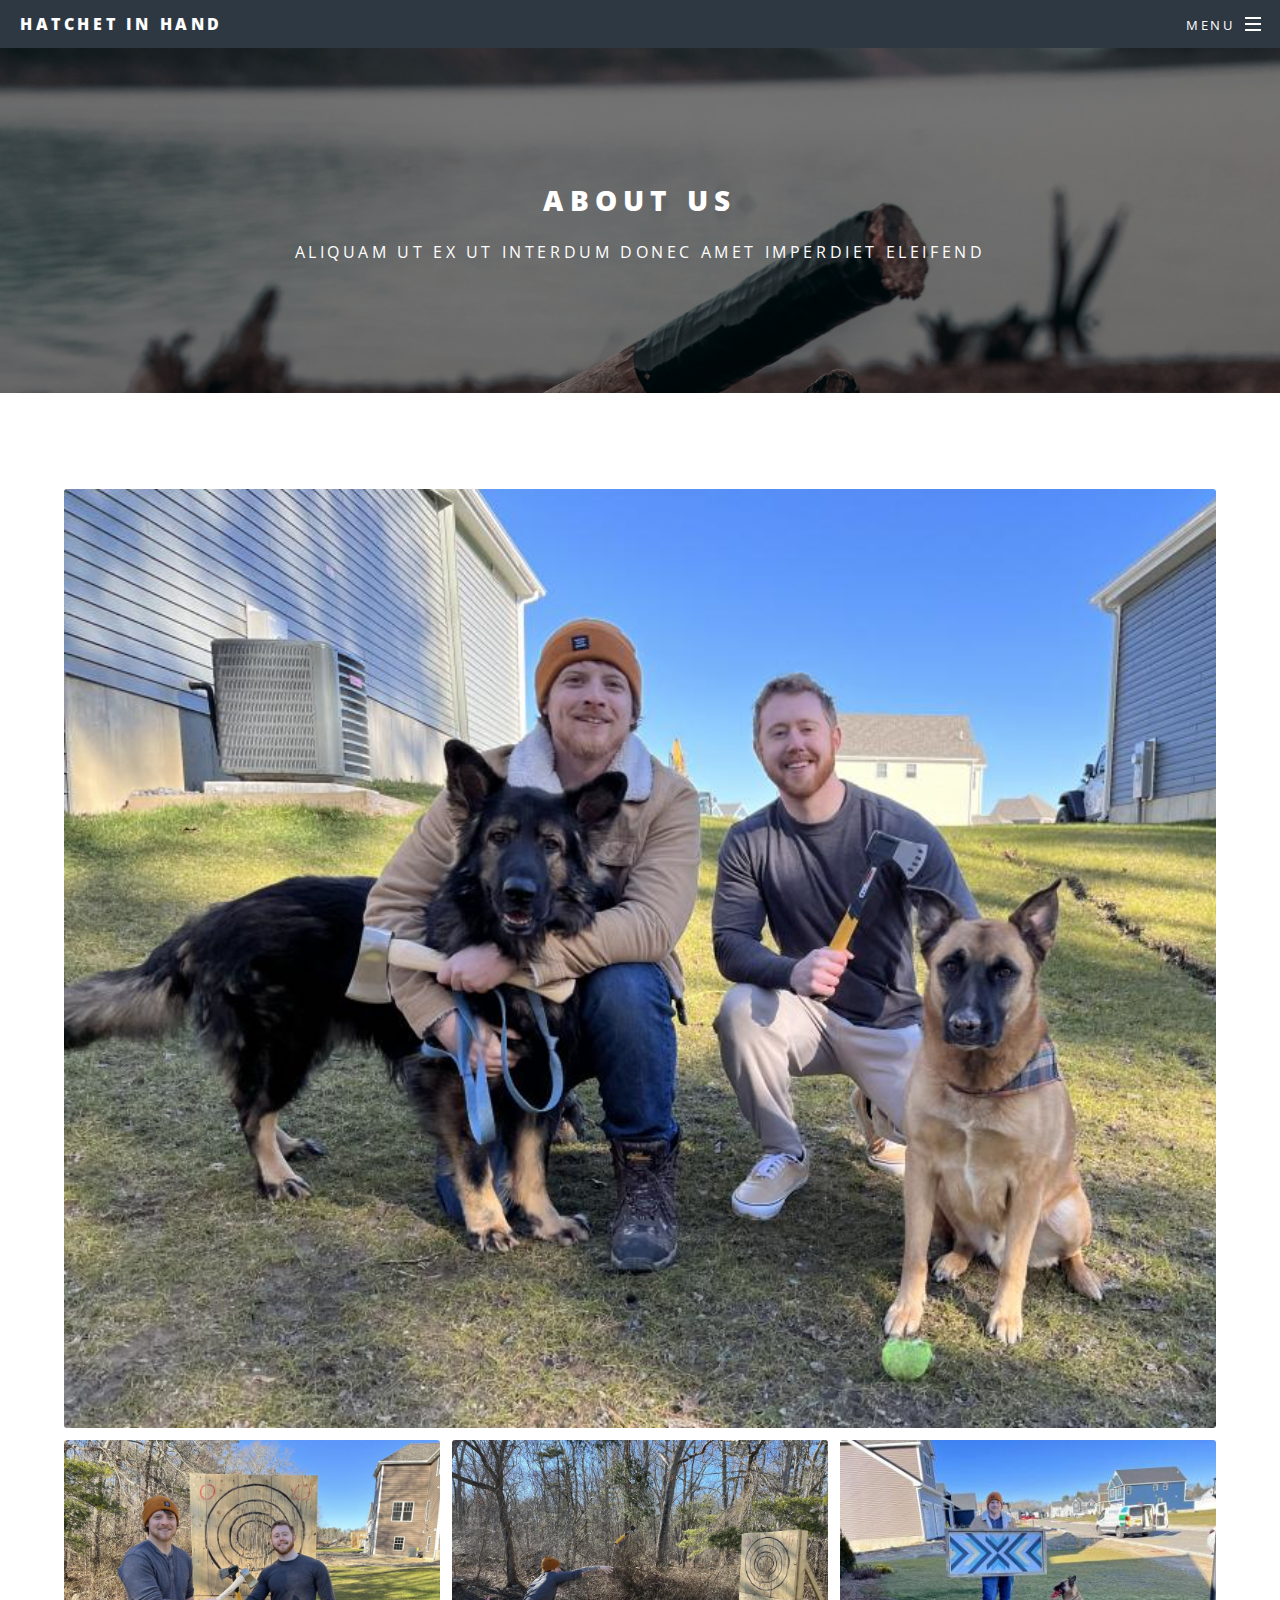
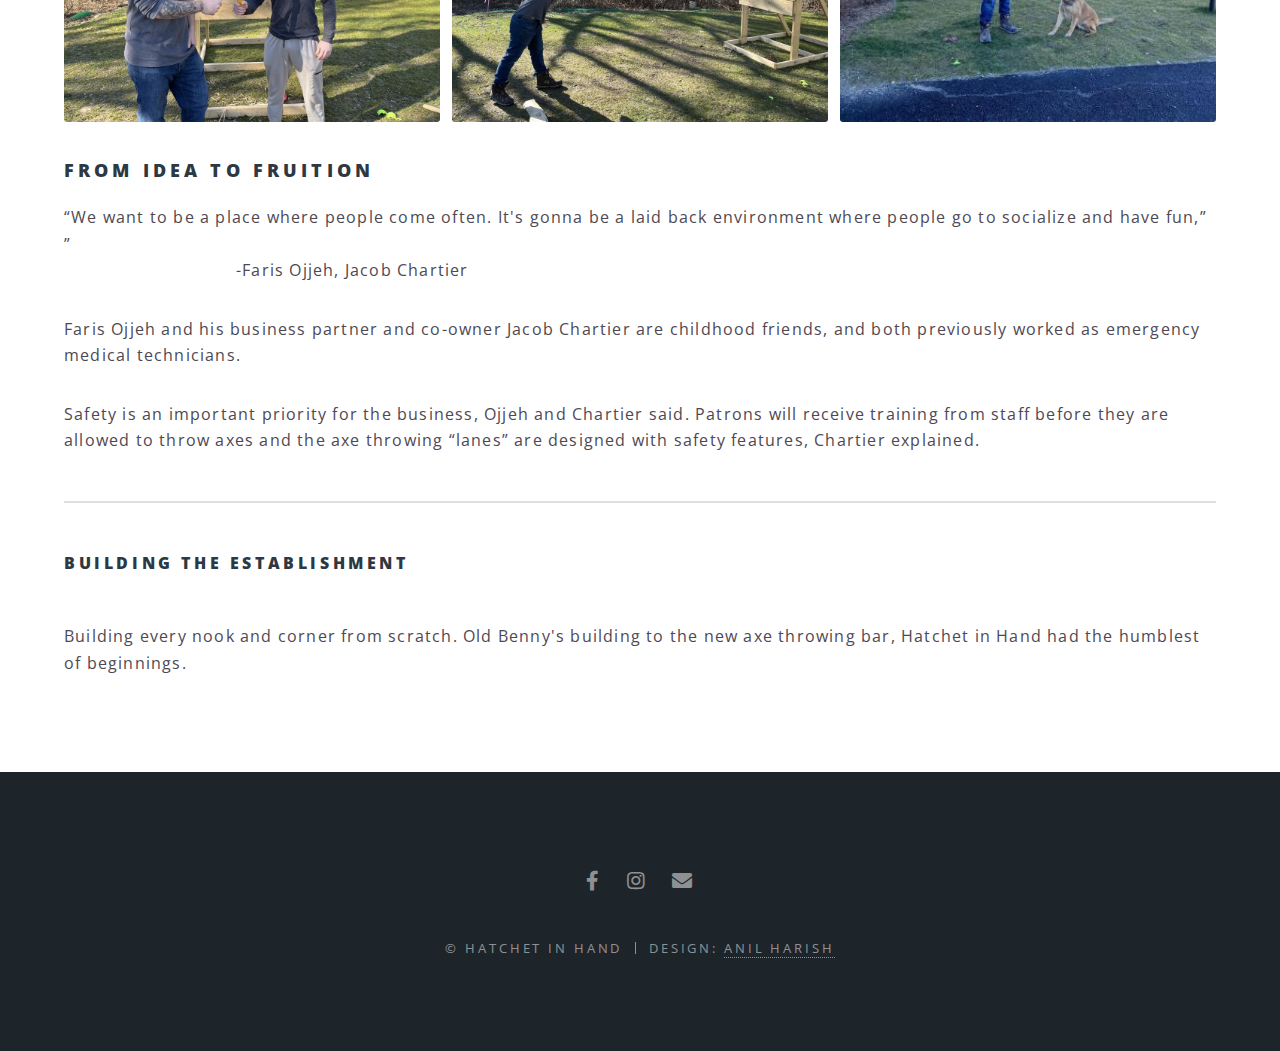
==== about.html @ 59a09f5c "Add about us page" ====
<!DOCTYPE HTML>
<!--
	Spectral by HTML5 UP
	html5up.net | @ajlkn
	Free for personal and commercial use under the CCA 3.0 license (html5up.net/license)
-->
<html>
	<head>
		<title>Hatchet in Hand -- Axe Throwing & Bar</title>
		<meta charset="utf-8" />
		<meta name="viewport" content="width=device-width, initial-scale=1, user-scalable=no" />
		<link rel="stylesheet" href="assets/css/main.css" />
		<noscript><link rel="stylesheet" href="assets/css/noscript.css" /></noscript>
		<link href="images/favicon.png" rel="icon">
		<link href="images/favicon_apple.png" rel="apple-touch-icon">
	</head>
	<body class="is-preload">

		<!-- Page Wrapper -->
			<div id="page-wrapper">

				<!-- Header -->
					<header id="header">
						<h1><a href="index.html">HATCHET IN HAND</a></h1>
						<nav id="nav">
							<ul>
								<li class="special">
									<a href="#menu" class="menuToggle"><span>Menu</span></a>
									<div id="menu">
										<ul>
											<li><a href="https://hatchetinhand.com">Home</a></li>
											<li><a href="https://hatchetinhand.checkfront.com/reserve/documents/directory/">Liability Wavier</a></li>
											<li><a href="about.html">About Us</a></li>
											<li><a href="https://hatchetinhand.checkfront.com/reserve/">Book Your Lane</a></li>
											<li><a href="https://hatchetinhand.checkfront.com/">Employee Portal</a></li>
										</ul>
									</div>
								</li>
							</ul>
						</nav>
					</header>

				<!-- Main -->
					<article id="main">
						<header>
							<h2>About Us</h2>
							<p>
								Aliquam ut ex ut interdum donec amet imperdiet eleifend
							</p>
						</header>
						<section class="wrapper style5">
							<div class="inner">
								<section>
									<div class="box alt">
										<div class="row gtr-50 gtr-uniform">
											<div class="col-12"><span class="image fit"><img src="images/about_1.jpg" alt="" /></span></div>
											<div class="col-4"><span class="image fit"><img src="images/about_2.jpg" alt="" /></span></div>
											<div class="col-4"><span class="image fit"><img src="images/about_3.jpg" alt="" /></span></div>
											<div class="col-4"><span class="image fit"><img src="images/about_4.jpg" alt="" /></span></div>
										</div>
									</div>
								</section>
								<h3>From idea to fruition</h3>
								<p>
									“We want to be a place where people come often. It's gonna be a laid back environment where people go to socialize and have fun,” ” <br/>
									&emsp;&emsp;&emsp;&emsp;&emsp;&emsp;&emsp;&emsp;&emsp;&emsp;-Faris Ojjeh, Jacob Chartier
								</p>
								<p>
									Faris Ojjeh and his business partner and co-owner Jacob Chartier are childhood friends, and both previously worked as emergency medical technicians.
								</p>
								<p>
									Safety is an important priority for the business, Ojjeh and Chartier said. Patrons will receive training from staff before they are allowed to throw axes and the axe throwing “lanes” are designed with safety features, Chartier explained.
								</p>

								<hr />

								<h4>Building the establishment</h4>
								<section>
									<div class="box alt">
										<div class="row gtr-50 gtr-uniform">
											<div class="col-12"><span class="image fit"><img src="images/about_5.jpg" alt="" /></span></div>
										</div>
									</div>
								</section>
								<p>
									Building every nook and corner from scratch. Old Benny's building to the new axe throwing bar, Hatchet in Hand had the humblest of beginnings.

								</p>

							</div>
						</section>
					</article>

				<!-- Footer -->
					<footer id="footer">
						<ul class="icons">
							<li><a href="https://www.facebook.com/people/Hatchetinhandaxethrowing/61559356663515/" class="icon brands fa-facebook-f"><span class="label">Facebook</span></a></li>
							<li><a href="https://www.instagram.com/hatchetinhandaxethrowing/" class="icon brands fa-instagram"><span class="label">Instagram</span></a></li>
							<li><a href="mailto:hatchetinhand@outlook.com&subject=Help Me Book a Lane &body=Hi Hatchet in Hand,"class="icon solid fa-envelope"><span class="label">Email</span></a></li>
						</ul>
						<ul class="copyright">
							<li>&copy; Hatchet in Hand</li><li>Design: <a href="http://anilharish.com">ANIL HARISH</a></li>
						</ul>
					</footer>

			</div>

		<!-- Scripts -->
			<script src="assets/js/jquery.min.js"></script>
			<script src="assets/js/jquery.scrollex.min.js"></script>
			<script src="assets/js/jquery.scrolly.min.js"></script>
			<script src="assets/js/browser.min.js"></script>
			<script src="assets/js/breakpoints.min.js"></script>
			<script src="assets/js/util.js"></script>
			<script src="assets/js/main.js"></script>

	</body>
</html>
---- assets/css/main.css ----
@import url(fontawesome-all.min.css);
@import url("https://fonts.googleapis.com/css?family=Open+Sans:400,400italic,600,600italic,800,800italic");

/*
	Spectral by HTML5 UP
	html5up.net | @ajlkn
	Free for personal and commercial use under the CCA 3.0 license (html5up.net/license)
*/

html, body, div, span, applet, object,
iframe, h1, h2, h3, h4, h5, h6, p, blockquote,
pre, a, abbr, acronym, address, big, cite,
code, del, dfn, em, img, ins, kbd, q, s, samp,
small, strike, strong, sub, sup, tt, var, b,
u, i, center, dl, dt, dd, ol, ul, li, fieldset,
form, label, legend, table, caption, tbody,
tfoot, thead, tr, th, td, article, aside,
canvas, details, embed, figure, figcaption,
footer, header, hgroup, menu, nav, output, ruby,
section, summary, time, mark, audio, video {
	margin: 0;
	padding: 0;
	border: 0;
	font-size: 100%;
	font: inherit;
	vertical-align: baseline;}

article, aside, details, figcaption, figure,
footer, header, hgroup, menu, nav, section {
	display: block;}

body {
	line-height: 1;
}

ol, ul {
	list-style: none;
}

blockquote, q {
	quotes: none;
}

	blockquote:before, blockquote:after, q:before, q:after {
		content: '';
		content: none;
	}

table {
	border-collapse: collapse;
	border-spacing: 0;
}

body {
	-webkit-text-size-adjust: none;
}

mark {
	background-color: transparent;
	color: inherit;
}

input::-moz-focus-inner {
	border: 0;
	padding: 0;
}

input, select, textarea {
	-moz-appearance: none;
	-webkit-appearance: none;
	-ms-appearance: none;
	appearance: none;
}

/* Basic */

	@-ms-viewport {
		width: device-width;
	}

	html {
		box-sizing: border-box;
	}

	*, *:before, *:after {
		box-sizing: inherit;
	}

	body {
		background: #2e3842;
	}

		body.is-preload *, body.is-preload *:before, body.is-preload *:after {
			-moz-animation: none !important;
			-webkit-animation: none !important;
			-ms-animation: none !important;
			animation: none !important;
			-moz-transition: none !important;
			-webkit-transition: none !important;
			-ms-transition: none !important;
			transition: none !important;
		}

	body, input, select, textarea {
		color: #fff;
		font-family: "Open Sans", Helvetica, sans-serif;
		font-size: 15pt;
		font-weight: 400;
		letter-spacing: 0.075em;
		line-height: 1.65em;
	}

		@media screen and (max-width: 1680px) {

			body, input, select, textarea {
				font-size: 13pt;
			}

		}

		@media screen and (max-width: 1280px) {

			body, input, select, textarea {
				font-size: 12pt;
			}

		}

		@media screen and (max-width: 736px) {

			body, input, select, textarea {
				font-size: 11pt;
				letter-spacing: 0.0375em;
			}

		}

	a {
		-moz-transition: color 0.2s ease, border-bottom-color 0.2s ease;
		-webkit-transition: color 0.2s ease, border-bottom-color 0.2s ease;
		-ms-transition: color 0.2s ease, border-bottom-color 0.2s ease;
		transition: color 0.2s ease, border-bottom-color 0.2s ease;
		border-bottom: dotted 1px;
		color: inherit;
		text-decoration: none;
	}

		a:hover {
			border-bottom-color: transparent;
		}

	strong, b {
		color: #fff;
		font-weight: 600;
	}

	em, i {
		font-style: italic;
	}

	p {
		margin: 0 0 2em 0;
	}

	h1, h2, h3, h4, h5, h6 {
		color: #fff;
		font-weight: 800;
		letter-spacing: 0.225em;
		line-height: 1em;
		margin: 0 0 1em 0;
		text-transform: uppercase;
	}

		h1 a, h2 a, h3 a, h4 a, h5 a, h6 a {
			color: inherit;
			text-decoration: none;
		}

	h2 {
		font-size: 1.35em;
		line-height: 1.75em;
	}

		@media screen and (max-width: 736px) {

			h2 {
				font-size: 1.1em;
				line-height: 1.65em;
			}

		}

	h3 {
		font-size: 1.15em;
		line-height: 1.75em;
	}

		@media screen and (max-width: 736px) {

			h3 {
				font-size: 1em;
				line-height: 1.65em;
			}

		}

	h4 {
		font-size: 1em;
		line-height: 1.5em;
	}

	h5 {
		font-size: 0.8em;
		line-height: 1.5em;
	}

	h6 {
		font-size: 0.7em;
		line-height: 1.5em;
	}

	sub {
		font-size: 0.8em;
		position: relative;
		top: 0.5em;
	}

	sup {
		font-size: 0.8em;
		position: relative;
		top: -0.5em;
	}

	hr {
		border: 0;
		border-bottom: solid 2px #fff;
		margin: 3em 0;
	}

		hr.major {
			margin: 4.5em 0;
		}

	blockquote {
		border-left: solid 4px #fff;
		font-style: italic;
		margin: 0 0 2em 0;
		padding: 0.5em 0 0.5em 2em;
	}

	code {
		background: rgba(144, 144, 144, 0.25);
		border-radius: 3px;
		font-family: "Courier New", monospace;
		font-size: 0.9em;
		letter-spacing: 0;
		margin: 0 0.25em;
		padding: 0.25em 0.65em;
	}

	pre {
		-webkit-overflow-scrolling: touch;
		font-family: "Courier New", monospace;
		font-size: 0.9em;
		margin: 0 0 2em 0;
	}

		pre code {
			display: block;
			line-height: 1.75em;
			padding: 1em 1.5em;
			overflow-x: auto;
		}

	.align-left {
		text-align: left;
	}

	.align-center {
		text-align: center;
	}

	.align-right {
		text-align: right;
	}

/* Row */

	.row {
		display: flex;
		flex-wrap: wrap;
		box-sizing: border-box;
		align-items: stretch;
	}

		.row > * {
			box-sizing: border-box;
		}

		.row.gtr-uniform > * > :last-child {
			margin-bottom: 0;
		}

		.row.aln-left {
			justify-content: flex-start;
		}

		.row.aln-center {
			justify-content: center;
		}

		.row.aln-right {
			justify-content: flex-end;
		}

		.row.aln-top {
			align-items: flex-start;
		}

		.row.aln-middle {
			align-items: center;
		}

		.row.aln-bottom {
			align-items: flex-end;
		}

		.row > .imp {
			order: -1;
		}

		.row > .col-1 {
			width: 8.33333%;
		}

		.row > .off-1 {
			margin-left: 8.33333%;
		}

		.row > .col-2 {
			width: 16.66667%;
		}

		.row > .off-2 {
			margin-left: 16.66667%;
		}

		.row > .col-3 {
			width: 25%;
		}

		.row > .off-3 {
			margin-left: 25%;
		}

		.row > .col-4 {
			width: 33.33333%;
		}

		.row > .off-4 {
			margin-left: 33.33333%;
		}

		.row > .col-5 {
			width: 41.66667%;
		}

		.row > .off-5 {
			margin-left: 41.66667%;
		}

		.row > .col-6 {
			width: 50%;
		}

		.row > .off-6 {
			margin-left: 50%;
		}

		.row > .col-7 {
			width: 58.33333%;
		}

		.row > .off-7 {
			margin-left: 58.33333%;
		}

		.row > .col-8 {
			width: 66.66667%;
		}

		.row > .off-8 {
			margin-left: 66.66667%;
		}

		.row > .col-9 {
			width: 75%;
		}

		.row > .off-9 {
			margin-left: 75%;
		}

		.row > .col-10 {
			width: 83.33333%;
		}

		.row > .off-10 {
			margin-left: 83.33333%;
		}

		.row > .col-11 {
			width: 91.66667%;
		}

		.row > .off-11 {
			margin-left: 91.66667%;
		}

		.row > .col-12 {
			width: 100%;
		}

		.row > .off-12 {
			margin-left: 100%;
		}

		.row.gtr-0 {
			margin-top: 0;
			margin-left: 0em;
		}

			.row.gtr-0 > * {
				padding: 0 0 0 0em;
			}

			.row.gtr-0.gtr-uniform {
				margin-top: 0em;
			}

				.row.gtr-0.gtr-uniform > * {
					padding-top: 0em;
				}

		.row.gtr-25 {
			margin-top: 0;
			margin-left: -0.375em;
		}

			.row.gtr-25 > * {
				padding: 0 0 0 0.375em;
			}

			.row.gtr-25.gtr-uniform {
				margin-top: -0.375em;
			}

				.row.gtr-25.gtr-uniform > * {
					padding-top: 0.375em;
				}

		.row.gtr-50 {
			margin-top: 0;
			margin-left: -0.75em;
		}

			.row.gtr-50 > * {
				padding: 0 0 0 0.75em;
			}

			.row.gtr-50.gtr-uniform {
				margin-top: -0.75em;
			}

				.row.gtr-50.gtr-uniform > * {
					padding-top: 0.75em;
				}

		.row {
			margin-top: 0;
			margin-left: -1.5em;
		}

			.row > * {
				padding: 0 0 0 1.5em;
			}

			.row.gtr-uniform {
				margin-top: -1.5em;
			}

				.row.gtr-uniform > * {
					padding-top: 1.5em;
				}

		.row.gtr-150 {
			margin-top: 0;
			margin-left: -2.25em;
		}

			.row.gtr-150 > * {
				padding: 0 0 0 2.25em;
			}

			.row.gtr-150.gtr-uniform {
				margin-top: -2.25em;
			}

				.row.gtr-150.gtr-uniform > * {
					padding-top: 2.25em;
				}

		.row.gtr-200 {
			margin-top: 0;
			margin-left: -3em;
		}

			.row.gtr-200 > * {
				padding: 0 0 0 3em;
			}

			.row.gtr-200.gtr-uniform {
				margin-top: -3em;
			}

				.row.gtr-200.gtr-uniform > * {
					padding-top: 3em;
				}

		@media screen and (max-width: 1680px) {

			.row {
				display: flex;
				flex-wrap: wrap;
				box-sizing: border-box;
				align-items: stretch;
			}

				.row > * {
					box-sizing: border-box;
				}

				.row.gtr-uniform > * > :last-child {
					margin-bottom: 0;
				}

				.row.aln-left {
					justify-content: flex-start;
				}

				.row.aln-center {
					justify-content: center;
				}

				.row.aln-right {
					justify-content: flex-end;
				}

				.row.aln-top {
					align-items: flex-start;
				}

				.row.aln-middle {
					align-items: center;
				}

				.row.aln-bottom {
					align-items: flex-end;
				}

				.row > .imp-xlarge {
					order: -1;
				}

				.row > .col-1-xlarge {
					width: 8.33333%;
				}

				.row > .off-1-xlarge {
					margin-left: 8.33333%;
				}

				.row > .col-2-xlarge {
					width: 16.66667%;
				}

				.row > .off-2-xlarge {
					margin-left: 16.66667%;
				}

				.row > .col-3-xlarge {
					width: 25%;
				}

				.row > .off-3-xlarge {
					margin-left: 25%;
				}

				.row > .col-4-xlarge {
					width: 33.33333%;
				}

				.row > .off-4-xlarge {
					margin-left: 33.33333%;
				}

				.row > .col-5-xlarge {
					width: 41.66667%;
				}

				.row > .off-5-xlarge {
					margin-left: 41.66667%;
				}

				.row > .col-6-xlarge {
					width: 50%;
				}

				.row > .off-6-xlarge {
					margin-left: 50%;
				}

				.row > .col-7-xlarge {
					width: 58.33333%;
				}

				.row > .off-7-xlarge {
					margin-left: 58.33333%;
				}

				.row > .col-8-xlarge {
					width: 66.66667%;
				}

				.row > .off-8-xlarge {
					margin-left: 66.66667%;
				}

				.row > .col-9-xlarge {
					width: 75%;
				}

				.row > .off-9-xlarge {
					margin-left: 75%;
				}

				.row > .col-10-xlarge {
					width: 83.33333%;
				}

				.row > .off-10-xlarge {
					margin-left: 83.33333%;
				}

				.row > .col-11-xlarge {
					width: 91.66667%;
				}

				.row > .off-11-xlarge {
					margin-left: 91.66667%;
				}

				.row > .col-12-xlarge {
					width: 100%;
				}

				.row > .off-12-xlarge {
					margin-left: 100%;
				}

				.row.gtr-0 {
					margin-top: 0;
					margin-left: 0em;
				}

					.row.gtr-0 > * {
						padding: 0 0 0 0em;
					}

					.row.gtr-0.gtr-uniform {
						margin-top: 0em;
					}

						.row.gtr-0.gtr-uniform > * {
							padding-top: 0em;
						}

				.row.gtr-25 {
					margin-top: 0;
					margin-left: -0.375em;
				}

					.row.gtr-25 > * {
						padding: 0 0 0 0.375em;
					}

					.row.gtr-25.gtr-uniform {
						margin-top: -0.375em;
					}

						.row.gtr-25.gtr-uniform > * {
							padding-top: 0.375em;
						}

				.row.gtr-50 {
					margin-top: 0;
					margin-left: -0.75em;
				}

					.row.gtr-50 > * {
						padding: 0 0 0 0.75em;
					}

					.row.gtr-50.gtr-uniform {
						margin-top: -0.75em;
					}

						.row.gtr-50.gtr-uniform > * {
							padding-top: 0.75em;
						}

				.row {
					margin-top: 0;
					margin-left: -1.5em;
				}

					.row > * {
						padding: 0 0 0 1.5em;
					}

					.row.gtr-uniform {
						margin-top: -1.5em;
					}

						.row.gtr-uniform > * {
							padding-top: 1.5em;
						}

				.row.gtr-150 {
					margin-top: 0;
					margin-left: -2.25em;
				}

					.row.gtr-150 > * {
						padding: 0 0 0 2.25em;
					}

					.row.gtr-150.gtr-uniform {
						margin-top: -2.25em;
					}

						.row.gtr-150.gtr-uniform > * {
							padding-top: 2.25em;
						}

				.row.gtr-200 {
					margin-top: 0;
					margin-left: -3em;
				}

					.row.gtr-200 > * {
						padding: 0 0 0 3em;
					}

					.row.gtr-200.gtr-uniform {
						margin-top: -3em;
					}

						.row.gtr-200.gtr-uniform > * {
							padding-top: 3em;
						}

		}

		@media screen and (max-width: 1280px) {

			.row {
				display: flex;
				flex-wrap: wrap;
				box-sizing: border-box;
				align-items: stretch;
			}

				.row > * {
					box-sizing: border-box;
				}

				.row.gtr-uniform > * > :last-child {
					margin-bottom: 0;
				}

				.row.aln-left {
					justify-content: flex-start;
				}

				.row.aln-center {
					justify-content: center;
				}

				.row.aln-right {
					justify-content: flex-end;
				}

				.row.aln-top {
					align-items: flex-start;
				}

				.row.aln-middle {
					align-items: center;
				}

				.row.aln-bottom {
					align-items: flex-end;
				}

				.row > .imp-large {
					order: -1;
				}

				.row > .col-1-large {
					width: 8.33333%;
				}

				.row > .off-1-large {
					margin-left: 8.33333%;
				}

				.row > .col-2-large {
					width: 16.66667%;
				}

				.row > .off-2-large {
					margin-left: 16.66667%;
				}

				.row > .col-3-large {
					width: 25%;
				}

				.row > .off-3-large {
					margin-left: 25%;
				}

				.row > .col-4-large {
					width: 33.33333%;
				}

				.row > .off-4-large {
					margin-left: 33.33333%;
				}

				.row > .col-5-large {
					width: 41.66667%;
				}

				.row > .off-5-large {
					margin-left: 41.66667%;
				}

				.row > .col-6-large {
					width: 50%;
				}

				.row > .off-6-large {
					margin-left: 50%;
				}

				.row > .col-7-large {
					width: 58.33333%;
				}

				.row > .off-7-large {
					margin-left: 58.33333%;
				}

				.row > .col-8-large {
					width: 66.66667%;
				}

				.row > .off-8-large {
					margin-left: 66.66667%;
				}

				.row > .col-9-large {
					width: 75%;
				}

				.row > .off-9-large {
					margin-left: 75%;
				}

				.row > .col-10-large {
					width: 83.33333%;
				}

				.row > .off-10-large {
					margin-left: 83.33333%;
				}

				.row > .col-11-large {
					width: 91.66667%;
				}

				.row > .off-11-large {
					margin-left: 91.66667%;
				}

				.row > .col-12-large {
					width: 100%;
				}

				.row > .off-12-large {
					margin-left: 100%;
				}

				.row.gtr-0 {
					margin-top: 0;
					margin-left: 0em;
				}

					.row.gtr-0 > * {
						padding: 0 0 0 0em;
					}

					.row.gtr-0.gtr-uniform {
						margin-top: 0em;
					}

						.row.gtr-0.gtr-uniform > * {
							padding-top: 0em;
						}

				.row.gtr-25 {
					margin-top: 0;
					margin-left: -0.375em;
				}

					.row.gtr-25 > * {
						padding: 0 0 0 0.375em;
					}

					.row.gtr-25.gtr-uniform {
						margin-top: -0.375em;
					}

						.row.gtr-25.gtr-uniform > * {
							padding-top: 0.375em;
						}

				.row.gtr-50 {
					margin-top: 0;
					margin-left: -0.75em;
				}

					.row.gtr-50 > * {
						padding: 0 0 0 0.75em;
					}

					.row.gtr-50.gtr-uniform {
						margin-top: -0.75em;
					}

						.row.gtr-50.gtr-uniform > * {
							padding-top: 0.75em;
						}

				.row {
					margin-top: 0;
					margin-left: -1.5em;
				}

					.row > * {
						padding: 0 0 0 1.5em;
					}

					.row.gtr-uniform {
						margin-top: -1.5em;
					}

						.row.gtr-uniform > * {
							padding-top: 1.5em;
						}

				.row.gtr-150 {
					margin-top: 0;
					margin-left: -2.25em;
				}

					.row.gtr-150 > * {
						padding: 0 0 0 2.25em;
					}

					.row.gtr-150.gtr-uniform {
						margin-top: -2.25em;
					}

						.row.gtr-150.gtr-uniform > * {
							padding-top: 2.25em;
						}

				.row.gtr-200 {
					margin-top: 0;
					margin-left: -3em;
				}

					.row.gtr-200 > * {
						padding: 0 0 0 3em;
					}

					.row.gtr-200.gtr-uniform {
						margin-top: -3em;
					}

						.row.gtr-200.gtr-uniform > * {
							padding-top: 3em;
						}

		}

		@media screen and (max-width: 980px) {

			.row {
				display: flex;
				flex-wrap: wrap;
				box-sizing: border-box;
				align-items: stretch;
			}

				.row > * {
					box-sizing: border-box;
				}

				.row.gtr-uniform > * > :last-child {
					margin-bottom: 0;
				}

				.row.aln-left {
					justify-content: flex-start;
				}

				.row.aln-center {
					justify-content: center;
				}

				.row.aln-right {
					justify-content: flex-end;
				}

				.row.aln-top {
					align-items: flex-start;
				}

				.row.aln-middle {
					align-items: center;
				}

				.row.aln-bottom {
					align-items: flex-end;
				}

				.row > .imp-medium {
					order: -1;
				}

				.row > .col-1-medium {
					width: 8.33333%;
				}

				.row > .off-1-medium {
					margin-left: 8.33333%;
				}

				.row > .col-2-medium {
					width: 16.66667%;
				}

				.row > .off-2-medium {
					margin-left: 16.66667%;
				}

				.row > .col-3-medium {
					width: 25%;
				}

				.row > .off-3-medium {
					margin-left: 25%;
				}

				.row > .col-4-medium {
					width: 33.33333%;
				}

				.row > .off-4-medium {
					margin-left: 33.33333%;
				}

				.row > .col-5-medium {
					width: 41.66667%;
				}

				.row > .off-5-medium {
					margin-left: 41.66667%;
				}

				.row > .col-6-medium {
					width: 50%;
				}

				.row > .off-6-medium {
					margin-left: 50%;
				}

				.row > .col-7-medium {
					width: 58.33333%;
				}

				.row > .off-7-medium {
					margin-left: 58.33333%;
				}

				.row > .col-8-medium {
					width: 66.66667%;
				}

				.row > .off-8-medium {
					margin-left: 66.66667%;
				}

				.row > .col-9-medium {
					width: 75%;
				}

				.row > .off-9-medium {
					margin-left: 75%;
				}

				.row > .col-10-medium {
					width: 83.33333%;
				}

				.row > .off-10-medium {
					margin-left: 83.33333%;
				}

				.row > .col-11-medium {
					width: 91.66667%;
				}

				.row > .off-11-medium {
					margin-left: 91.66667%;
				}

				.row > .col-12-medium {
					width: 100%;
				}

				.row > .off-12-medium {
					margin-left: 100%;
				}

				.row.gtr-0 {
					margin-top: 0;
					margin-left: 0em;
				}

					.row.gtr-0 > * {
						padding: 0 0 0 0em;
					}

					.row.gtr-0.gtr-uniform {
						margin-top: 0em;
					}

						.row.gtr-0.gtr-uniform > * {
							padding-top: 0em;
						}

				.row.gtr-25 {
					margin-top: 0;
					margin-left: -0.375em;
				}

					.row.gtr-25 > * {
						padding: 0 0 0 0.375em;
					}

					.row.gtr-25.gtr-uniform {
						margin-top: -0.375em;
					}

						.row.gtr-25.gtr-uniform > * {
							padding-top: 0.375em;
						}

				.row.gtr-50 {
					margin-top: 0;
					margin-left: -0.75em;
				}

					.row.gtr-50 > * {
						padding: 0 0 0 0.75em;
					}

					.row.gtr-50.gtr-uniform {
						margin-top: -0.75em;
					}

						.row.gtr-50.gtr-uniform > * {
							padding-top: 0.75em;
						}

				.row {
					margin-top: 0;
					margin-left: -1.5em;
				}

					.row > * {
						padding: 0 0 0 1.5em;
					}

					.row.gtr-uniform {
						margin-top: -1.5em;
					}

						.row.gtr-uniform > * {
							padding-top: 1.5em;
						}

				.row.gtr-150 {
					margin-top: 0;
					margin-left: -2.25em;
				}

					.row.gtr-150 > * {
						padding: 0 0 0 2.25em;
					}

					.row.gtr-150.gtr-uniform {
						margin-top: -2.25em;
					}

						.row.gtr-150.gtr-uniform > * {
							padding-top: 2.25em;
						}

				.row.gtr-200 {
					margin-top: 0;
					margin-left: -3em;
				}

					.row.gtr-200 > * {
						padding: 0 0 0 3em;
					}

					.row.gtr-200.gtr-uniform {
						margin-top: -3em;
					}

						.row.gtr-200.gtr-uniform > * {
							padding-top: 3em;
						}

		}

		@media screen and (max-width: 736px) {

			.row {
				display: flex;
				flex-wrap: wrap;
				box-sizing: border-box;
				align-items: stretch;
			}

				.row > * {
					box-sizing: border-box;
				}

				.row.gtr-uniform > * > :last-child {
					margin-bottom: 0;
				}

				.row.aln-left {
					justify-content: flex-start;
				}

				.row.aln-center {
					justify-content: center;
				}

				.row.aln-right {
					justify-content: flex-end;
				}

				.row.aln-top {
					align-items: flex-start;
				}

				.row.aln-middle {
					align-items: center;
				}

				.row.aln-bottom {
					align-items: flex-end;
				}

				.row > .imp-small {
					order: -1;
				}

				.row > .col-1-small {
					width: 8.33333%;
				}

				.row > .off-1-small {
					margin-left: 8.33333%;
				}

				.row > .col-2-small {
					width: 16.66667%;
				}

				.row > .off-2-small {
					margin-left: 16.66667%;
				}

				.row > .col-3-small {
					width: 25%;
				}

				.row > .off-3-small {
					margin-left: 25%;
				}

				.row > .col-4-small {
					width: 33.33333%;
				}

				.row > .off-4-small {
					margin-left: 33.33333%;
				}

				.row > .col-5-small {
					width: 41.66667%;
				}

				.row > .off-5-small {
					margin-left: 41.66667%;
				}

				.row > .col-6-small {
					width: 50%;
				}

				.row > .off-6-small {
					margin-left: 50%;
				}

				.row > .col-7-small {
					width: 58.33333%;
				}

				.row > .off-7-small {
					margin-left: 58.33333%;
				}

				.row > .col-8-small {
					width: 66.66667%;
				}

				.row > .off-8-small {
					margin-left: 66.66667%;
				}

				.row > .col-9-small {
					width: 75%;
				}

				.row > .off-9-small {
					margin-left: 75%;
				}

				.row > .col-10-small {
					width: 83.33333%;
				}

				.row > .off-10-small {
					margin-left: 83.33333%;
				}

				.row > .col-11-small {
					width: 91.66667%;
				}

				.row > .off-11-small {
					margin-left: 91.66667%;
				}

				.row > .col-12-small {
					width: 100%;
				}

				.row > .off-12-small {
					margin-left: 100%;
				}

				.row.gtr-0 {
					margin-top: 0;
					margin-left: 0em;
				}

					.row.gtr-0 > * {
						padding: 0 0 0 0em;
					}

					.row.gtr-0.gtr-uniform {
						margin-top: 0em;
					}

						.row.gtr-0.gtr-uniform > * {
							padding-top: 0em;
						}

				.row.gtr-25 {
					margin-top: 0;
					margin-left: -0.375em;
				}

					.row.gtr-25 > * {
						padding: 0 0 0 0.375em;
					}

					.row.gtr-25.gtr-uniform {
						margin-top: -0.375em;
					}

						.row.gtr-25.gtr-uniform > * {
							padding-top: 0.375em;
						}

				.row.gtr-50 {
					margin-top: 0;
					margin-left: -0.75em;
				}

					.row.gtr-50 > * {
						padding: 0 0 0 0.75em;
					}

					.row.gtr-50.gtr-uniform {
						margin-top: -0.75em;
					}

						.row.gtr-50.gtr-uniform > * {
							padding-top: 0.75em;
						}

				.row {
					margin-top: 0;
					margin-left: -1.5em;
				}

					.row > * {
						padding: 0 0 0 1.5em;
					}

					.row.gtr-uniform {
						margin-top: -1.5em;
					}

						.row.gtr-uniform > * {
							padding-top: 1.5em;
						}

				.row.gtr-150 {
					margin-top: 0;
					margin-left: -2.25em;
				}

					.row.gtr-150 > * {
						padding: 0 0 0 2.25em;
					}

					.row.gtr-150.gtr-uniform {
						margin-top: -2.25em;
					}

						.row.gtr-150.gtr-uniform > * {
							padding-top: 2.25em;
						}

				.row.gtr-200 {
					margin-top: 0;
					margin-left: -3em;
				}

					.row.gtr-200 > * {
						padding: 0 0 0 3em;
					}

					.row.gtr-200.gtr-uniform {
						margin-top: -3em;
					}

						.row.gtr-200.gtr-uniform > * {
							padding-top: 3em;
						}

		}

		@media screen and (max-width: 480px) {

			.row {
				display: flex;
				flex-wrap: wrap;
				box-sizing: border-box;
				align-items: stretch;
			}

				.row > * {
					box-sizing: border-box;
				}

				.row.gtr-uniform > * > :last-child {
					margin-bottom: 0;
				}

				.row.aln-left {
					justify-content: flex-start;
				}

				.row.aln-center {
					justify-content: center;
				}

				.row.aln-right {
					justify-content: flex-end;
				}

				.row.aln-top {
					align-items: flex-start;
				}

				.row.aln-middle {
					align-items: center;
				}

				.row.aln-bottom {
					align-items: flex-end;
				}

				.row > .imp-xsmall {
					order: -1;
				}

				.row > .col-1-xsmall {
					width: 8.33333%;
				}

				.row > .off-1-xsmall {
					margin-left: 8.33333%;
				}

				.row > .col-2-xsmall {
					width: 16.66667%;
				}

				.row > .off-2-xsmall {
					margin-left: 16.66667%;
				}

				.row > .col-3-xsmall {
					width: 25%;
				}

				.row > .off-3-xsmall {
					margin-left: 25%;
				}

				.row > .col-4-xsmall {
					width: 33.33333%;
				}

				.row > .off-4-xsmall {
					margin-left: 33.33333%;
				}

				.row > .col-5-xsmall {
					width: 41.66667%;
				}

				.row > .off-5-xsmall {
					margin-left: 41.66667%;
				}

				.row > .col-6-xsmall {
					width: 50%;
				}

				.row > .off-6-xsmall {
					margin-left: 50%;
				}

				.row > .col-7-xsmall {
					width: 58.33333%;
				}

				.row > .off-7-xsmall {
					margin-left: 58.33333%;
				}

				.row > .col-8-xsmall {
					width: 66.66667%;
				}

				.row > .off-8-xsmall {
					margin-left: 66.66667%;
				}

				.row > .col-9-xsmall {
					width: 75%;
				}

				.row > .off-9-xsmall {
					margin-left: 75%;
				}

				.row > .col-10-xsmall {
					width: 83.33333%;
				}

				.row > .off-10-xsmall {
					margin-left: 83.33333%;
				}

				.row > .col-11-xsmall {
					width: 91.66667%;
				}

				.row > .off-11-xsmall {
					margin-left: 91.66667%;
				}

				.row > .col-12-xsmall {
					width: 100%;
				}

				.row > .off-12-xsmall {
					margin-left: 100%;
				}

				.row.gtr-0 {
					margin-top: 0;
					margin-left: 0em;
				}

					.row.gtr-0 > * {
						padding: 0 0 0 0em;
					}

					.row.gtr-0.gtr-uniform {
						margin-top: 0em;
					}

						.row.gtr-0.gtr-uniform > * {
							padding-top: 0em;
						}

				.row.gtr-25 {
					margin-top: 0;
					margin-left: -0.375em;
				}

					.row.gtr-25 > * {
						padding: 0 0 0 0.375em;
					}

					.row.gtr-25.gtr-uniform {
						margin-top: -0.375em;
					}

						.row.gtr-25.gtr-uniform > * {
							padding-top: 0.375em;
						}

				.row.gtr-50 {
					margin-top: 0;
					margin-left: -0.75em;
				}

					.row.gtr-50 > * {
						padding: 0 0 0 0.75em;
					}

					.row.gtr-50.gtr-uniform {
						margin-top: -0.75em;
					}

						.row.gtr-50.gtr-uniform > * {
							padding-top: 0.75em;
						}

				.row {
					margin-top: 0;
					margin-left: -1.5em;
				}

					.row > * {
						padding: 0 0 0 1.5em;
					}

					.row.gtr-uniform {
						margin-top: -1.5em;
					}

						.row.gtr-uniform > * {
							padding-top: 1.5em;
						}

				.row.gtr-150 {
					margin-top: 0;
					margin-left: -2.25em;
				}

					.row.gtr-150 > * {
						padding: 0 0 0 2.25em;
					}

					.row.gtr-150.gtr-uniform {
						margin-top: -2.25em;
					}

						.row.gtr-150.gtr-uniform > * {
							padding-top: 2.25em;
						}

				.row.gtr-200 {
					margin-top: 0;
					margin-left: -3em;
				}

					.row.gtr-200 > * {
						padding: 0 0 0 3em;
					}

					.row.gtr-200.gtr-uniform {
						margin-top: -3em;
					}

						.row.gtr-200.gtr-uniform > * {
							padding-top: 3em;
						}

		}

/* Section/Article */

	section.special, article.special {
		text-align: center;
	}

	header p {
		color: rgba(255, 255, 255, 0.5);
		position: relative;
		top: -0.25em;
	}

	header h3 + p {
		font-size: 1.1em;
	}

	header h4 + p,
	header h5 + p,
	header h6 + p {
		font-size: 0.9em;
	}

	header.major {
		margin: 0 0 3.5em 0;
	}

		header.major h2, header.major h3, header.major h4, header.major h5, header.major h6 {
			border-bottom: solid 2px #fff;
			display: inline-block;
			padding-bottom: 1em;
			position: relative;
		}

			header.major h2:after, header.major h3:after, header.major h4:after, header.major h5:after, header.major h6:after {
				content: '';
				display: block;
				height: 1px;
			}

		header.major p {
			color: #fff;
			top: 0;
		}

		@media screen and (max-width: 736px) {

			header.major {
				margin: 0 0 2em 0;
			}

		}

	@media screen and (max-width: 980px) {

		header br {
			display: none;
		}

	}

/* Form */

	form {
		margin: 0 0 2em 0;
	}

	label {
		color: #fff;
		display: block;
		font-size: 0.9em;
		font-weight: 600;
		margin: 0 0 1em 0;
	}

	input[type="text"],
	input[type="password"],
	input[type="email"],
	select,
	textarea {
		-moz-appearance: none;
		-webkit-appearance: none;
		-ms-appearance: none;
		appearance: none;
		background-color: rgba(144, 144, 144, 0.25);
		border-radius: 3px;
		border: none;
		color: inherit;
		display: block;
		outline: 0;
		padding: 0 1em;
		text-decoration: none;
		width: 100%;
	}

		input[type="text"]:invalid,
		input[type="password"]:invalid,
		input[type="email"]:invalid,
		select:invalid,
		textarea:invalid {
			box-shadow: none;
		}

		input[type="text"]:focus,
		input[type="password"]:focus,
		input[type="email"]:focus,
		select:focus,
		textarea:focus {
			box-shadow: 0 0 0 2px #86472f;
		}

	select {
		background-size: 1.25em;
		background-repeat: no-repeat;
		background-position: calc(100% - 1em) center;
		height: 2.75em;
		padding-right: 2.75em;
		text-overflow: ellipsis;
	}

		select:focus::-ms-value {
			background-color: transparent;
		}

		select::-ms-expand {
			display: none;
		}

	input[type="text"],
	input[type="password"],
	input[type="email"],
	select {
		height: 2.75em;
	}

	textarea {
		padding: 0.75em 1em;
	}

	input[type="checkbox"],
	input[type="radio"] {
		-moz-appearance: none;
		-webkit-appearance: none;
		-ms-appearance: none;
		appearance: none;
		display: block;
		float: left;
		margin-right: -2em;
		opacity: 0;
		width: 1em;
		z-index: -1;
	}

		input[type="checkbox"] + label,
		input[type="radio"] + label {
			text-decoration: none;
			color: #fff;
			cursor: pointer;
			display: inline-block;
			font-size: 1em;
			font-weight: 400;
			padding-left: 2.4em;
			padding-right: 0.75em;
			position: relative;
		}

			input[type="checkbox"] + label:before,
			input[type="radio"] + label:before {
				-moz-osx-font-smoothing: grayscale;
				-webkit-font-smoothing: antialiased;
				display: inline-block;
				font-style: normal;
				font-variant: normal;
				text-rendering: auto;
				line-height: 1;
				text-transform: none !important;
				font-family: 'Font Awesome 5 Free';
				font-weight: 900;
			}

			input[type="checkbox"] + label:before,
			input[type="radio"] + label:before {
				background: rgba(144, 144, 144, 0.25);
				border-radius: 3px;
				content: '';
				display: inline-block;
				font-size: 0.8em;
				height: 2.0625em;
				left: 0;
				line-height: 2.0625em;
				position: absolute;
				text-align: center;
				top: 0;
				width: 2.0625em;
			}

		input[type="checkbox"]:checked + label:before,
		input[type="radio"]:checked + label:before {
			background: #2e3842;
			color: #fff;
			content: '\f00c';
		}

		input[type="checkbox"]:focus + label:before,
		input[type="radio"]:focus + label:before {
			box-shadow: 0 0 0 2px #86472f;
		}

	input[type="checkbox"] + label:before {
		border-radius: 3px;
	}

	input[type="radio"] + label:before {
		border-radius: 100%;
	}

	::-webkit-input-placeholder {
		color: rgba(255, 255, 255, 0.5) !important;
		opacity: 1.0;
	}

	:-moz-placeholder {
		color: rgba(255, 255, 255, 0.5) !important;
		opacity: 1.0;
	}

	::-moz-placeholder {
		color: rgba(255, 255, 255, 0.5) !important;
		opacity: 1.0;
	}

	:-ms-input-placeholder {
		color: rgba(255, 255, 255, 0.5) !important;
		opacity: 1.0;
	}

/* Box */

	.box {
		border-radius: 3px;
		border: solid 2px #fff;
		margin-bottom: 2em;
		padding: 1.5em;
	}

		.box > :last-child,
		.box > :last-child > :last-child,
		.box > :last-child > :last-child > :last-child {
			margin-bottom: 0;
		}

		.box.alt {
			border: 0;
			border-radius: 0;
			padding: 0;
		}

/* Icon */

	.icon {
		text-decoration: none;
		border-bottom: none;
		position: relative;
	}

		.icon:before {
			-moz-osx-font-smoothing: grayscale;
			-webkit-font-smoothing: antialiased;
			display: inline-block;
			font-style: normal;
			font-variant: normal;
			text-rendering: auto;
			line-height: 1;
			text-transform: none !important;
			font-family: 'Font Awesome 5 Free';
			font-weight: 400;
		}

		.icon > .label {
			display: none;
		}

		.icon:before {
			line-height: inherit;
		}

		.icon.solid:before {
			font-weight: 900;
		}

		.icon.brands:before {
			font-family: 'Font Awesome 5 Brands';
		}

		.icon.major {
			-moz-transform: rotate(-45deg);
			-webkit-transform: rotate(-45deg);
			-ms-transform: rotate(-45deg);
			transform: rotate(-45deg);
			border-radius: 3px;
			border: solid 2px #fff;
			display: inline-block;
			font-size: 1.35em;
			height: calc(3em + 2px);
			line-height: 3em;
			text-align: center;
			width: calc(3em + 2px);
		}

			.icon.major:before {
				-moz-transform: rotate(45deg);
				-webkit-transform: rotate(45deg);
				-ms-transform: rotate(45deg);
				transform: rotate(45deg);
				display: inline-block;
				font-size: 1.5em;
			}

			@media screen and (max-width: 736px) {

				.icon.major {
					font-size: 1em;
				}

			}

		.icon.style1 {
			color: #00ffcc;
		}

		.icon.style2 {
			color: #00f0ff;
		}

		.icon.style3 {
			color: #76ddff;
		}

/* Image */

	.image {
		border-radius: 3px;
		border: 0;
		display: inline-block;
		position: relative;
	}

		.image img {
			border-radius: 3px;
			display: block;
		}

		.image.left {
			float: left;
			margin: 0 2em 2em 0;
			top: 0.25em;
		}

		.image.right {
			float: right;
			margin: 0 0 2em 2em;
			top: 0.25em;
		}

		.image.left, .image.right {
			max-width: 40%;
		}

			.image.left img, .image.right img {
				width: 100%;
			}

		.image.fit {
			display: block;
			margin: 0 0 2em 0;
			width: 100%;
		}

			.image.fit img {
				width: 100%;
			}

/* List */

	ol {
		list-style: decimal;
		margin: 0 0 2em 0;
		padding-left: 1.25em;
	}

		ol li {
			padding-left: 0.25em;
		}

	ul {
		list-style: disc;
		margin: 0 0 2em 0;
		padding-left: 1em;
	}

		ul li {
			padding-left: 0.5em;
		}

		ul.alt {
			list-style: none;
			padding-left: 0;
		}

			ul.alt li {
				border-top: solid 1px #fff;
				padding: 0.5em 0;
			}

				ul.alt li:first-child {
					border-top: 0;
					padding-top: 0;
				}

	dl {
		margin: 0 0 2em 0;
	}

/* Actions */

	ul.actions {
		display: -moz-flex;
		display: -webkit-flex;
		display: -ms-flex;
		display: flex;
		cursor: default;
		list-style: none;
		margin-left: -1em;
		padding-left: 0;
	}

		ul.actions li {
			padding: 0 0 0 1em;
			vertical-align: middle;
		}

		ul.actions.special {
			-moz-justify-content: center;
			-webkit-justify-content: center;
			-ms-justify-content: center;
			justify-content: center;
			width: 100%;
			margin-left: 0;
		}

			ul.actions.special li:first-child {
				padding-left: 0;
			}

		ul.actions.stacked {
			-moz-flex-direction: column;
			-webkit-flex-direction: column;
			-ms-flex-direction: column;
			flex-direction: column;
			margin-left: 0;
		}

			ul.actions.stacked li {
				padding: 1em 0 0 0;
			}

				ul.actions.stacked li:first-child {
					padding-top: 0;
				}

		ul.actions.fit {
			width: calc(100% + 1em);
		}

			ul.actions.fit li {
				-moz-flex-grow: 1;
				-webkit-flex-grow: 1;
				-ms-flex-grow: 1;
				flex-grow: 1;
				-moz-flex-shrink: 1;
				-webkit-flex-shrink: 1;
				-ms-flex-shrink: 1;
				flex-shrink: 1;
				width: 100%;
			}

				ul.actions.fit li > * {
					width: 100%;
				}

			ul.actions.fit.stacked {
				width: 100%;
			}

		@media screen and (max-width: 480px) {

			ul.actions:not(.fixed) {
				-moz-flex-direction: column;
				-webkit-flex-direction: column;
				-ms-flex-direction: column;
				flex-direction: column;
				margin-left: 0;
				width: 100% !important;
			}

				ul.actions:not(.fixed) li {
					-moz-flex-grow: 1;
					-webkit-flex-grow: 1;
					-ms-flex-grow: 1;
					flex-grow: 1;
					-moz-flex-shrink: 1;
					-webkit-flex-shrink: 1;
					-ms-flex-shrink: 1;
					flex-shrink: 1;
					padding: 1em 0 0 0;
					text-align: center;
					width: 100%;
				}

					ul.actions:not(.fixed) li > * {
						width: 100%;
					}

					ul.actions:not(.fixed) li:first-child {
						padding-top: 0;
					}

					ul.actions:not(.fixed) li input[type="submit"],
					ul.actions:not(.fixed) li input[type="reset"],
					ul.actions:not(.fixed) li input[type="button"],
					ul.actions:not(.fixed) li button,
					ul.actions:not(.fixed) li .button {
						width: 100%;
					}

						ul.actions:not(.fixed) li input[type="submit"].icon:before,
						ul.actions:not(.fixed) li input[type="reset"].icon:before,
						ul.actions:not(.fixed) li input[type="button"].icon:before,
						ul.actions:not(.fixed) li button.icon:before,
						ul.actions:not(.fixed) li .button.icon:before {
							margin-left: -0.5em;
						}

		}

/* Icons */

	ul.icons {
		cursor: default;
		list-style: none;
		padding-left: 0;
	}

		ul.icons li {
			display: inline-block;
			padding: 0 1em 0 0;
		}

			ul.icons li:last-child {
				padding-right: 0 !important;
			}

		ul.icons.major {
			padding: 1em 0;
		}

			ul.icons.major li {
				padding-right: 3.5em;
			}

				@media screen and (max-width: 736px) {

					ul.icons.major li {
						padding: 0 1em !important;
					}

				}

/* Table */

	.table-wrapper {
		-webkit-overflow-scrolling: touch;
		overflow-x: auto;
	}

	table {
		margin: 0 0 2em 0;
		width: 100%;
	}

		table tbody tr {
			border: solid 1px #fff;
			border-left: 0;
			border-right: 0;
		}

			table tbody tr:nth-child(2n + 1) {
				background-color: rgba(144, 144, 144, 0.25);
			}

		table td {
			padding: 0.75em 0.75em;
		}

		table th {
			color: #fff;
			font-size: 0.9em;
			font-weight: 600;
			padding: 0 0.75em 0.75em 0.75em;
			text-align: left;
		}

		table thead {
			border-bottom: solid 2px #fff;
		}

		table tfoot {
			border-top: solid 2px #fff;
		}

		table.alt {
			border-collapse: separate;
		}

			table.alt tbody tr td {
				border: solid 1px #fff;
				border-left-width: 0;
				border-top-width: 0;
			}

				table.alt tbody tr td:first-child {
					border-left-width: 1px;
				}

			table.alt tbody tr:first-child td {
				border-top-width: 1px;
			}

			table.alt thead {
				border-bottom: 0;
			}

			table.alt tfoot {
				border-top: 0;
			}

/* Button */

	input[type="submit"],
	input[type="reset"],
	input[type="button"],
	button,
	.button {
		-moz-appearance: none;
		-webkit-appearance: none;
		-ms-appearance: none;
		appearance: none;
		-moz-transition: background-color 0.2s ease-in-out, color 0.2s ease-in-out;
		-webkit-transition: background-color 0.2s ease-in-out, color 0.2s ease-in-out;
		-ms-transition: background-color 0.2s ease-in-out, color 0.2s ease-in-out;
		transition: background-color 0.2s ease-in-out, color 0.2s ease-in-out;
		background-color: transparent;
		border-radius: 3px;
		border: 0;
		box-shadow: inset 0 0 0 2px #fff;
		color: #fff;
		cursor: pointer;
		display: inline-block;
		font-size: 0.8em;
		font-weight: 600;
		height: 3.125em;
		letter-spacing: 0.225em;
		line-height: 3.125em;
		max-width: 30em;
		padding: 0 2.75em;
		text-align: center;
		text-decoration: none;
		text-transform: uppercase;
		white-space: nowrap;
		overflow: hidden;
		text-overflow: ellipsis;
	}

		input[type="submit"]:hover,
		input[type="reset"]:hover,
		input[type="button"]:hover,
		button:hover,
		.button:hover {
			background-color: rgba(144, 144, 144, 0.25);
		}

		input[type="submit"]:active,
		input[type="reset"]:active,
		input[type="button"]:active,
		button:active,
		.button:active {
			background-color: rgba(144, 144, 144, 0.5);
		}

		input[type="submit"].icon:before,
		input[type="reset"].icon:before,
		input[type="button"].icon:before,
		button.icon:before,
		.button.icon:before {
			margin-right: 0.5em;
		}

		input[type="submit"].fit,
		input[type="reset"].fit,
		input[type="button"].fit,
		button.fit,
		.button.fit {
			width: 100%;
		}

		input[type="submit"].small,
		input[type="reset"].small,
		input[type="button"].small,
		button.small,
		.button.small {
			font-size: 0.8em;
		}

		input[type="submit"].large,
		input[type="reset"].large,
		input[type="button"].large,
		button.large,
		.button.large {
			font-size: 1.35em;
		}

		input[type="submit"].primary,
		input[type="reset"].primary,
		input[type="button"].primary,
		button.primary,
		.button.primary {
			background-color: #ed4933;
			box-shadow: none !important;
			color: #ffffff !important;
		}

			input[type="submit"].primary:hover,
			input[type="reset"].primary:hover,
			input[type="button"].primary:hover,
			button.primary:hover,
			.button.primary:hover {
				background-color: #ef5e4a !important;
			}

			input[type="submit"].primary:active,
			input[type="reset"].primary:active,
			input[type="button"].primary:active,
			button.primary:active,
			.button.primary:active {
				background-color: #eb341c !important;
			}

		input[type="submit"].disabled, input[type="submit"]:disabled,
		input[type="reset"].disabled,
		input[type="reset"]:disabled,
		input[type="button"].disabled,
		input[type="button"]:disabled,
		button.disabled,
		button:disabled,
		.button.disabled,
		.button:disabled {
			pointer-events: none;
			opacity: 0.25;
		}

		@media screen and (max-width: 736px) {

			input[type="submit"],
			input[type="reset"],
			input[type="button"],
			button,
			.button {
				height: 3.75em;
				line-height: 3.75em;
			}

		}

/* Features */

	.features {
		display: -moz-flex;
		display: -webkit-flex;
		display: -ms-flex;
		display: flex;
		-moz-flex-wrap: wrap;
		-webkit-flex-wrap: wrap;
		-ms-flex-wrap: wrap;
		flex-wrap: wrap;
		-moz-justify-content: center;
		-webkit-justify-content: center;
		-ms-justify-content: center;
		justify-content: center;
		list-style: none;
		padding: 0;
		width: 100%;
	}

		.features li {
			padding: 4em 4em 2em 6em ;
			display: block;
			position: relative;
			text-align: left;
			width: 50%;
		}

			.features li:nth-child(1) {
				background-color: rgba(0, 0, 0, 0.035);
			}

			.features li:nth-child(2) {
				background-color: rgba(0, 0, 0, 0.07);
			}

			.features li:nth-child(3) {
				background-color: rgba(0, 0, 0, 0.105);
			}

			.features li:nth-child(4) {
				background-color: rgba(0, 0, 0, 0.14);
			}

			.features li:nth-child(5) {
				background-color: rgba(0, 0, 0, 0.175);
			}

			.features li:nth-child(6) {
				background-color: rgba(0, 0, 0, 0.21);
			}

			.features li:nth-child(7) {
				background-color: rgba(0, 0, 0, 0.245);
			}

			.features li:nth-child(8) {
				background-color: rgba(0, 0, 0, 0.28);
			}

			.features li:nth-child(9) {
				background-color: rgba(0, 0, 0, 0.315);
			}

			.features li:nth-child(10) {
				background-color: rgba(0, 0, 0, 0.35);
			}

			.features li:before {
				display: block;
				color: #00ffcc;
				position: absolute;
				left: 1.75em;
				top: 2.75em;
				font-size: 1.5em;
			}

			.features li:nth-child(1) {
				border-top-left-radius: 3px;
			}

			.features li:nth-child(2) {
				border-top-right-radius: 3px;
			}

			.features li:nth-last-child(1) {
				border-bottom-right-radius: 3px;
			}

			.features li:nth-last-child(2) {
				border-bottom-left-radius: 3px;
			}

			@media screen and (max-width: 980px) {

				.features li {
					padding: 3em 2em 1em 2em ;
					text-align: center;
				}

					.features li:before {
						left: 0;
						margin: 0 0 1em 0;
						position: relative;
						top: 0;
					}

			}

			@media screen and (max-width: 736px) {

				.features li {
					padding: 3em 0 1em 0 ;
					background-color: transparent !important;
					border-top: solid 2px #fff;
					width: 100%;
				}

					.features li:first-child {
						border-top: 0;
					}

			}

/* Spotlight */

	.spotlight {
		-moz-align-items: center;
		-webkit-align-items: center;
		-ms-align-items: center;
		align-items: center;
		display: -moz-flex;
		display: -webkit-flex;
		display: -ms-flex;
		display: flex;
	}

		.spotlight .image {
			-moz-order: 1;
			-webkit-order: 1;
			-ms-order: 1;
			order: 1;
			border-radius: 0;
			width: 40%;
		}

			.spotlight .image img {
				border-radius: 0;
				width: 100%;
			}

		.spotlight .content {
			padding: 2em 4em 0.1em 4em ;
			-moz-order: 2;
			-webkit-order: 2;
			-ms-order: 2;
			order: 2;
			max-width: 48em;
			width: 60%;
		}

		.spotlight:nth-child(2n) {
			-moz-flex-direction: row-reverse;
			-webkit-flex-direction: row-reverse;
			-ms-flex-direction: row-reverse;
			flex-direction: row-reverse;
		}

		.spotlight:nth-child(1) {
			background-color: rgba(0, 0, 0, 0.075);
		}

		.spotlight:nth-child(2) {
			background-color: rgba(0, 0, 0, 0.15);
		}

		.spotlight:nth-child(3) {
			background-color: rgba(0, 0, 0, 0.225);
		}

		.spotlight:nth-child(4) {
			background-color: rgba(0, 0, 0, 0.3);
		}

		.spotlight:nth-child(5) {
			background-color: rgba(0, 0, 0, 0.375);
		}

		.spotlight:nth-child(6) {
			background-color: rgba(0, 0, 0, 0.45);
		}

		.spotlight:nth-child(7) {
			background-color: rgba(0, 0, 0, 0.525);
		}

		.spotlight:nth-child(8) {
			background-color: rgba(0, 0, 0, 0.6);
		}

		.spotlight:nth-child(9) {
			background-color: rgba(0, 0, 0, 0.675);
		}

		.spotlight:nth-child(10) {
			background-color: rgba(0, 0, 0, 0.75);
		}

		@media screen and (max-width: 1280px) {

			.spotlight .image {
				width: 45%;
			}

			.spotlight .content {
				width: 55%;
			}

		}

		@media screen and (max-width: 980px) {

			.spotlight {
				display: block;
			}

				.spotlight br {
					display: none;
				}

				.spotlight .image {
					width: 100%;
				}

				.spotlight .content {
					padding: 4em 3em 2em 3em ;
					max-width: none;
					text-align: center;
					width: 100%;
				}

		}

		@media screen and (max-width: 736px) {

			.spotlight .content {
				padding: 3em 2em 1em 2em ;
			}

		}

/* Wrapper */

	.wrapper {
		padding: 6em 0 4em 0 ;
	}

		.wrapper > .inner {
			width: 60em;
			margin: 0 auto;
		}

			@media screen and (max-width: 1280px) {

				.wrapper > .inner {
					width: 90%;
				}

			}

			@media screen and (max-width: 980px) {

				.wrapper > .inner {
					width: 100%;
				}

			}

		.wrapper.alt {
			padding: 0;
		}

		.wrapper.style1 {
			background-color: #86472f;
			color: #c8ece9;
		}

			.wrapper.style1 strong, .wrapper.style1 b {
				color: #ffffff;
			}

			.wrapper.style1 h2, .wrapper.style1 h3, .wrapper.style1 h4, .wrapper.style1 h5, .wrapper.style1 h6 {
				color: #ffffff;
			}

			.wrapper.style1 hr {
				border-color: rgba(0, 0, 0, 0.125);
			}

			.wrapper.style1 blockquote {
				border-color: rgba(0, 0, 0, 0.125);
			}

			.wrapper.style1 code {
				background: rgba(255, 255, 255, 0.075);
			}

			.wrapper.style1 header p {
				color: #a6e0db;
			}

			.wrapper.style1 header.major h2, .wrapper.style1 header.major h3, .wrapper.style1 header.major h4, .wrapper.style1 header.major h5, .wrapper.style1 header.major h6 {
				border-color: rgba(0, 0, 0, 0.125);
			}

			.wrapper.style1 header.major p {
				color: #c8ece9;
			}

			.wrapper.style1 label {
				color: #ffffff;
			}

			.wrapper.style1 input[type="text"],
			.wrapper.style1 input[type="password"],
			.wrapper.style1 input[type="email"],
			.wrapper.style1 select,
			.wrapper.style1 textarea {
				background-color: rgba(255, 255, 255, 0.075);
			}

			.wrapper.style1 select {
				background-image: url("data:image/svg+xml;charset=utf8,%3Csvg xmlns='http://www.w3.org/2000/svg' width='40' height='40' preserveAspectRatio='none' viewBox='0 0 40 40'%3E%3Cpath d='M9.4,12.3l10.4,10.4l10.4-10.4c0.2-0.2,0.5-0.4,0.9-0.4c0.3,0,0.6,0.1,0.9,0.4l3.3,3.3c0.2,0.2,0.4,0.5,0.4,0.9 c0,0.4-0.1,0.6-0.4,0.9L20.7,31.9c-0.2,0.2-0.5,0.4-0.9,0.4c-0.3,0-0.6-0.1-0.9-0.4L4.3,17.3c-0.2-0.2-0.4-0.5-0.4-0.9 c0-0.4,0.1-0.6,0.4-0.9l3.3-3.3c0.2-0.2,0.5-0.4,0.9-0.4S9.1,12.1,9.4,12.3z' fill='rgba(0, 0, 0, 0.125)' /%3E%3C/svg%3E");
			}

				.wrapper.style1 select option {
					color: #ffffff;
					background: #86472f;
				}

			.wrapper.style1 input[type="checkbox"] + label,
			.wrapper.style1 input[type="radio"] + label {
				color: #c8ece9;
			}

				.wrapper.style1 input[type="checkbox"] + label:before,
				.wrapper.style1 input[type="radio"] + label:before {
					background: rgba(255, 255, 255, 0.075);
				}

			.wrapper.style1 input[type="checkbox"]:checked + label:before,
			.wrapper.style1 input[type="radio"]:checked + label:before {
				background: #ffffff;
				color: #86472f;
			}

			.wrapper.style1 ::-webkit-input-placeholder {
				color: #a6e0db !important;
			}

			.wrapper.style1 :-moz-placeholder {
				color: #a6e0db !important;
			}

			.wrapper.style1 ::-moz-placeholder {
				color: #a6e0db !important;
			}

			.wrapper.style1 :-ms-input-placeholder {
				color: #a6e0db !important;
			}

			.wrapper.style1 .formerize-placeholder {
				color: #a6e0db !important;
			}

			.wrapper.style1 .icon.major {
				border-color: rgba(0, 0, 0, 0.125);
			}

			.wrapper.style1 ul.alt li {
				border-color: rgba(0, 0, 0, 0.125);
			}

			.wrapper.style1 table tbody tr {
				border-color: rgba(0, 0, 0, 0.125);
			}

				.wrapper.style1 table tbody tr:nth-child(2n + 1) {
					background-color: rgba(255, 255, 255, 0.075);
				}

			.wrapper.style1 table th {
				color: #ffffff;
			}

			.wrapper.style1 table thead {
				border-color: rgba(0, 0, 0, 0.125);
			}

			.wrapper.style1 table tfoot {
				border-color: rgba(0, 0, 0, 0.125);
			}

			.wrapper.style1 table.alt tbody tr td {
				border-color: rgba(0, 0, 0, 0.125);
			}

			.wrapper.style1 input[type="submit"],
			.wrapper.style1 input[type="reset"],
			.wrapper.style1 input[type="button"],
			.wrapper.style1 button,
			.wrapper.style1 .button {
				box-shadow: inset 0 0 0 2px rgba(0, 0, 0, 0.125);
				color: #ffffff;
			}

				.wrapper.style1 input[type="submit"]:hover,
				.wrapper.style1 input[type="reset"]:hover,
				.wrapper.style1 input[type="button"]:hover,
				.wrapper.style1 button:hover,
				.wrapper.style1 .button:hover {
					background-color: rgba(255, 255, 255, 0.075);
				}

				.wrapper.style1 input[type="submit"]:active,
				.wrapper.style1 input[type="reset"]:active,
				.wrapper.style1 input[type="button"]:active,
				.wrapper.style1 button:active,
				.wrapper.style1 .button:active {
					background-color: rgba(255, 255, 255, 0.2);
				}

			@media screen and (max-width: 736px) {

				.wrapper.style1 .features li {
					border-top-color: rgba(0, 0, 0, 0.125);
				}

			}

		.wrapper.style2 {
			background-color: #2e3842;
		}

		.wrapper.style3 {
			background-color: #505393;
			color: #d3d4e4;
		}

			.wrapper.style3 strong, .wrapper.style3 b {
				color: #ffffff;
			}

			.wrapper.style3 h2, .wrapper.style3 h3, .wrapper.style3 h4, .wrapper.style3 h5, .wrapper.style3 h6 {
				color: #ffffff;
			}

			.wrapper.style3 hr {
				border-color: rgba(0, 0, 0, 0.125);
			}

			.wrapper.style3 blockquote {
				border-color: rgba(0, 0, 0, 0.125);
			}

			.wrapper.style3 code {
				background: rgba(255, 255, 255, 0.075);
			}

			.wrapper.style3 header p {
				color: #b9bad4;
			}

			.wrapper.style3 header.major h2, .wrapper.style3 header.major h3, .wrapper.style3 header.major h4, .wrapper.style3 header.major h5, .wrapper.style3 header.major h6 {
				border-color: rgba(0, 0, 0, 0.125);
			}

			.wrapper.style3 header.major p {
				color: #d3d4e4;
			}

			.wrapper.style3 label {
				color: #ffffff;
			}

			.wrapper.style3 input[type="text"],
			.wrapper.style3 input[type="password"],
			.wrapper.style3 input[type="email"],
			.wrapper.style3 select,
			.wrapper.style3 textarea {
				background-color: rgba(255, 255, 255, 0.075);
			}

			.wrapper.style3 select {
				background-image: url("data:image/svg+xml;charset=utf8,%3Csvg xmlns='http://www.w3.org/2000/svg' width='40' height='40' preserveAspectRatio='none' viewBox='0 0 40 40'%3E%3Cpath d='M9.4,12.3l10.4,10.4l10.4-10.4c0.2-0.2,0.5-0.4,0.9-0.4c0.3,0,0.6,0.1,0.9,0.4l3.3,3.3c0.2,0.2,0.4,0.5,0.4,0.9 c0,0.4-0.1,0.6-0.4,0.9L20.7,31.9c-0.2,0.2-0.5,0.4-0.9,0.4c-0.3,0-0.6-0.1-0.9-0.4L4.3,17.3c-0.2-0.2-0.4-0.5-0.4-0.9 c0-0.4,0.1-0.6,0.4-0.9l3.3-3.3c0.2-0.2,0.5-0.4,0.9-0.4S9.1,12.1,9.4,12.3z' fill='rgba(0, 0, 0, 0.125)' /%3E%3C/svg%3E");
			}

				.wrapper.style3 select option {
					color: #ffffff;
					background: #505393;
				}

			.wrapper.style3 input[type="checkbox"] + label,
			.wrapper.style3 input[type="radio"] + label {
				color: #d3d4e4;
			}

				.wrapper.style3 input[type="checkbox"] + label:before,
				.wrapper.style3 input[type="radio"] + label:before {
					background: rgba(255, 255, 255, 0.075);
				}

			.wrapper.style3 input[type="checkbox"]:checked + label:before,
			.wrapper.style3 input[type="radio"]:checked + label:before {
				background: #ffffff;
				color: #505393;
			}

			.wrapper.style3 ::-webkit-input-placeholder {
				color: #b9bad4 !important;
			}

			.wrapper.style3 :-moz-placeholder {
				color: #b9bad4 !important;
			}

			.wrapper.style3 ::-moz-placeholder {
				color: #b9bad4 !important;
			}

			.wrapper.style3 :-ms-input-placeholder {
				color: #b9bad4 !important;
			}

			.wrapper.style3 .formerize-placeholder {
				color: #b9bad4 !important;
			}

			.wrapper.style3 .icon.major {
				border-color: rgba(0, 0, 0, 0.125);
			}

			.wrapper.style3 ul.alt li {
				border-color: rgba(0, 0, 0, 0.125);
			}

			.wrapper.style3 table tbody tr {
				border-color: rgba(0, 0, 0, 0.125);
			}

				.wrapper.style3 table tbody tr:nth-child(2n + 1) {
					background-color: rgba(255, 255, 255, 0.075);
				}

			.wrapper.style3 table th {
				color: #ffffff;
			}

			.wrapper.style3 table thead {
				border-color: rgba(0, 0, 0, 0.125);
			}

			.wrapper.style3 table tfoot {
				border-color: rgba(0, 0, 0, 0.125);
			}

			.wrapper.style3 table.alt tbody tr td {
				border-color: rgba(0, 0, 0, 0.125);
			}

			.wrapper.style3 input[type="submit"],
			.wrapper.style3 input[type="reset"],
			.wrapper.style3 input[type="button"],
			.wrapper.style3 button,
			.wrapper.style3 .button {
				box-shadow: inset 0 0 0 2px rgba(0, 0, 0, 0.125);
				color: #ffffff;
			}

				.wrapper.style3 input[type="submit"]:hover,
				.wrapper.style3 input[type="reset"]:hover,
				.wrapper.style3 input[type="button"]:hover,
				.wrapper.style3 button:hover,
				.wrapper.style3 .button:hover {
					background-color: rgba(255, 255, 255, 0.075);
				}

				.wrapper.style3 input[type="submit"]:active,
				.wrapper.style3 input[type="reset"]:active,
				.wrapper.style3 input[type="button"]:active,
				.wrapper.style3 button:active,
				.wrapper.style3 .button:active {
					background-color: rgba(255, 255, 255, 0.2);
				}

			@media screen and (max-width: 736px) {

				.wrapper.style3 .features li {
					border-top-color: rgba(0, 0, 0, 0.125);
				}

			}

		.wrapper.style4 {
			background-color: transparent;
		}

		.wrapper.style5 {
			background-color: #ffffff;
			color: #4E4852;
		}

			.wrapper.style5 strong, .wrapper.style5 b {
				color: #2E3842;
			}

			.wrapper.style5 h2, .wrapper.style5 h3, .wrapper.style5 h4, .wrapper.style5 h5, .wrapper.style5 h6 {
				color: #2E3842;
			}

			.wrapper.style5 hr {
				border-color: #dfdfdf;
			}

			.wrapper.style5 blockquote {
				border-color: #dfdfdf;
			}

			.wrapper.style5 code {
				background: rgba(0, 0, 0, 0.0375);
			}

			.wrapper.style5 header p {
				color: #8E8892;
			}

			.wrapper.style5 header.major h2, .wrapper.style5 header.major h3, .wrapper.style5 header.major h4, .wrapper.style5 header.major h5, .wrapper.style5 header.major h6 {
				border-color: #dfdfdf;
			}

			.wrapper.style5 header.major p {
				color: #4E4852;
			}

			.wrapper.style5 label {
				color: #2E3842;
			}

			.wrapper.style5 input[type="text"],
			.wrapper.style5 input[type="password"],
			.wrapper.style5 input[type="email"],
			.wrapper.style5 select,
			.wrapper.style5 textarea {
				background-color: rgba(0, 0, 0, 0.0375);
			}

			.wrapper.style5 select {
				background-image: url("data:image/svg+xml;charset=utf8,%3Csvg xmlns='http://www.w3.org/2000/svg' width='40' height='40' preserveAspectRatio='none' viewBox='0 0 40 40'%3E%3Cpath d='M9.4,12.3l10.4,10.4l10.4-10.4c0.2-0.2,0.5-0.4,0.9-0.4c0.3,0,0.6,0.1,0.9,0.4l3.3,3.3c0.2,0.2,0.4,0.5,0.4,0.9 c0,0.4-0.1,0.6-0.4,0.9L20.7,31.9c-0.2,0.2-0.5,0.4-0.9,0.4c-0.3,0-0.6-0.1-0.9-0.4L4.3,17.3c-0.2-0.2-0.4-0.5-0.4-0.9 c0-0.4,0.1-0.6,0.4-0.9l3.3-3.3c0.2-0.2,0.5-0.4,0.9-0.4S9.1,12.1,9.4,12.3z' fill='%23dfdfdf' /%3E%3C/svg%3E");
			}

				.wrapper.style5 select option {
					color: #2E3842;
					background: #ffffff;
				}

			.wrapper.style5 input[type="checkbox"] + label,
			.wrapper.style5 input[type="radio"] + label {
				color: #4E4852;
			}

				.wrapper.style5 input[type="checkbox"] + label:before,
				.wrapper.style5 input[type="radio"] + label:before {
					background: rgba(0, 0, 0, 0.0375);
				}

			.wrapper.style5 input[type="checkbox"]:checked + label:before,
			.wrapper.style5 input[type="radio"]:checked + label:before {
				background: #2E3842;
				color: #ffffff;
			}

			.wrapper.style5 ::-webkit-input-placeholder {
				color: #8E8892 !important;
			}

			.wrapper.style5 :-moz-placeholder {
				color: #8E8892 !important;
			}

			.wrapper.style5 ::-moz-placeholder {
				color: #8E8892 !important;
			}

			.wrapper.style5 :-ms-input-placeholder {
				color: #8E8892 !important;
			}

			.wrapper.style5 .formerize-placeholder {
				color: #8E8892 !important;
			}

			.wrapper.style5 .icon.major {
				border-color: #dfdfdf;
			}

			.wrapper.style5 ul.alt li {
				border-color: #dfdfdf;
			}

			.wrapper.style5 table tbody tr {
				border-color: #dfdfdf;
			}

				.wrapper.style5 table tbody tr:nth-child(2n + 1) {
					background-color: rgba(0, 0, 0, 0.0375);
				}

			.wrapper.style5 table th {
				color: #2E3842;
			}

			.wrapper.style5 table thead {
				border-color: #dfdfdf;
			}

			.wrapper.style5 table tfoot {
				border-color: #dfdfdf;
			}

			.wrapper.style5 table.alt tbody tr td {
				border-color: #dfdfdf;
			}

			.wrapper.style5 input[type="submit"],
			.wrapper.style5 input[type="reset"],
			.wrapper.style5 input[type="button"],
			.wrapper.style5 button,
			.wrapper.style5 .button {
				box-shadow: inset 0 0 0 2px #dfdfdf;
				color: #2E3842;
			}

				.wrapper.style5 input[type="submit"]:hover,
				.wrapper.style5 input[type="reset"]:hover,
				.wrapper.style5 input[type="button"]:hover,
				.wrapper.style5 button:hover,
				.wrapper.style5 .button:hover {
					background-color: rgba(0, 0, 0, 0.0375);
				}

				.wrapper.style5 input[type="submit"]:active,
				.wrapper.style5 input[type="reset"]:active,
				.wrapper.style5 input[type="button"]:active,
				.wrapper.style5 button:active,
				.wrapper.style5 .button:active {
					background-color: rgba(0, 0, 0, 0.1);
				}

			@media screen and (max-width: 736px) {

				.wrapper.style5 .features li {
					border-top-color: #dfdfdf;
				}

			}

		@media screen and (max-width: 980px) {

			.wrapper {
				padding: 4em 3em 2em 3em ;
			}

		}

		@media screen and (max-width: 736px) {

			.wrapper {
				padding: 3em 2em 1em 2em ;
			}

		}

/* Page Wrapper + Menu */

	#page-wrapper {
		-moz-transition: opacity 0.5s ease;
		-webkit-transition: opacity 0.5s ease;
		-ms-transition: opacity 0.5s ease;
		transition: opacity 0.5s ease;
		opacity: 1;
		padding-top: 3em;
	}

		#page-wrapper:before {
			background: rgba(0, 0, 0, 0);
			content: '';
			display: block;
			display: none;
			height: 100%;
			left: 0;
			position: fixed;
			top: 0;
			width: 100%;
			z-index: 10001;
		}

	#menu {
		-moz-transform: translateX(20em);
		-webkit-transform: translateX(20em);
		-ms-transform: translateX(20em);
		transform: translateX(20em);
		-moz-transition: -moz-transform 0.5s ease;
		-webkit-transition: -webkit-transform 0.5s ease;
		-ms-transition: -ms-transform 0.5s ease;
		transition: transform 0.5s ease;
		-webkit-overflow-scrolling: touch;
		background: #86472f;
		color: #ffffff;
		height: 100%;
		max-width: 80%;
		overflow-y: auto;
		padding: 3em 2em;
		position: fixed;
		right: 0;
		top: 0;
		width: 20em;
		z-index: 10002;
	}

		#menu ul {
			list-style: none;
			padding: 0;
		}

			#menu ul > li {
				border-top: solid 1px rgba(0, 0, 0, 0.125);
				margin: 0.5em 0 0 0;
				padding: 0.5em 0 0 0;
			}

				#menu ul > li:first-child {
					border-top: 0 !important;
					margin-top: 0 !important;
					padding-top: 0 !important;
				}

				#menu ul > li > a {
					border: 0;
					color: inherit;
					display: block;
					font-size: 0.8em;
					letter-spacing: 0.225em;
					outline: 0;
					text-decoration: none;
					text-transform: uppercase;
				}

					@media screen and (max-width: 736px) {

						#menu ul > li > a {
							line-height: 3em;
						}

					}

		#menu .close {
			background-image: url("images/close.svg");
			background-position: 4.85em 1em;
			background-repeat: no-repeat;
			border: 0;
			cursor: pointer;
			display: block;
			height: 3em;
			position: absolute;
			right: 0;
			top: 0;
			vertical-align: middle;
			width: 7em;
		}

		@media screen and (max-width: 736px) {

			#menu {
				padding: 3em 1.5em;
			}

		}

	body.is-menu-visible #page-wrapper {
		opacity: 0.35;
	}

		body.is-menu-visible #page-wrapper:before {
			display: block;
		}

	body.is-menu-visible #menu {
		-moz-transform: translateX(0);
		-webkit-transform: translateX(0);
		-ms-transform: translateX(0);
		transform: translateX(0);
	}

/* Header */

	#header {
		-moz-transition: background-color 0.2s ease;
		-webkit-transition: background-color 0.2s ease;
		-ms-transition: background-color 0.2s ease;
		transition: background-color 0.2s ease;
		background: #2e3842;
		height: 3em;
		left: 0;
		line-height: 3em;
		position: fixed;
		top: 0;
		width: 100%;
		z-index: 10000;
	}

		#header h1 {
			-moz-transition: opacity 0.2s ease;
			-webkit-transition: opacity 0.2s ease;
			-ms-transition: opacity 0.2s ease;
			transition: opacity 0.2s ease;
			height: inherit;
			left: 1.25em;
			line-height: inherit;
			position: absolute;
			top: 0;
		}

			#header h1 a {
				border: 0;
				display: block;
				height: inherit;
				line-height: inherit;
			}

				@media screen and (max-width: 736px) {

					#header h1 a {
						font-size: 0.8em;
					}

				}

		#header nav {
			height: inherit;
			line-height: inherit;
			position: absolute;
			right: 0;
			top: 0;
		}

			#header nav > ul {
				list-style: none;
				margin: 0;
				padding: 0;
				white-space: nowrap;
			}

				#header nav > ul > li {
					display: inline-block;
					padding: 0;
				}

					#header nav > ul > li > a {
						border: 0;
						color: #fff;
						display: block;
						font-size: 0.8em;
						letter-spacing: 0.225em;
						padding: 0 1.5em;
						text-transform: uppercase;
					}

						#header nav > ul > li > a.menuToggle {
							outline: 0;
							position: relative;
						}

							#header nav > ul > li > a.menuToggle:after {
								background-image: url("images/bars.svg");
								background-position: right center;
								background-repeat: no-repeat;
								content: '';
								display: inline-block;
								height: 3.75em;
								vertical-align: top;
								width: 2em;
							}

							@media screen and (max-width: 736px) {

								#header nav > ul > li > a.menuToggle {
									padding: 0 1.5em;
								}

									#header nav > ul > li > a.menuToggle span {
										display: none;
									}

							}

						@media screen and (max-width: 736px) {

							#header nav > ul > li > a {
								padding: 0 0 0 1.5em;
							}

						}

					#header nav > ul > li:first-child {
						margin-left: 0;
					}

		#header.alt {
			background: transparent;
		}

			#header.alt h1 {
				pointer-events: none;
				opacity: 0;
			}

/* Banner */

	#banner {
		display: -moz-flex;
		display: -webkit-flex;
		display: -ms-flex;
		display: flex;
		-moz-flex-direction: column;
		-webkit-flex-direction: column;
		-ms-flex-direction: column;
		flex-direction: column;
		-moz-justify-content: center;
		-webkit-justify-content: center;
		-ms-justify-content: center;
		justify-content: center;
		cursor: default;
		height: 100vh;
		min-height: 35em;
		overflow: hidden;
		position: relative;
		text-align: center;
	}

		#banner h2 {
			-moz-transform: scale(1);
			-webkit-transform: scale(1);
			-ms-transform: scale(1);
			transform: scale(1);
			-moz-transition: -moz-transform 0.5s ease, opacity 0.5s ease;
			-webkit-transition: -webkit-transform 0.5s ease, opacity 0.5s ease;
			-ms-transition: -ms-transform 0.5s ease, opacity 0.5s ease;
			transition: transform 0.5s ease, opacity 0.5s ease;
			display: inline-block;
			font-size: 3em;
			opacity: 1;
			padding: 0.35em 1em;
			position: relative;
			z-index: 1;
		}

			#banner h2:before, #banner h2:after {
				-moz-transition: width 0.85s ease;
				-webkit-transition: width 0.85s ease;
				-ms-transition: width 0.85s ease;
				transition: width 0.85s ease;
				-moz-transition-delay: 0.25s;
				-webkit-transition-delay: 0.25s;
				-ms-transition-delay: 0.25s;
				transition-delay: 0.25s;
				background: #fff;
				content: '';
				display: block;
				height: 2px;
				position: absolute;
				width: 100%;
			}

			#banner h2:before {
				top: 0;
				left: 0;
			}

			#banner h2:after {
				bottom: 0;
				right: 0;
			}
		#banner h3 {
			-moz-transform: scale(1);
			-webkit-transform: scale(1);
			-ms-transform: scale(1);
			transform: scale(1);
			-moz-transition: -moz-transform 0.5s ease, opacity 0.5s ease;
			-webkit-transition: -webkit-transform 0.5s ease, opacity 0.5s ease;
			-ms-transition: -ms-transform 0.5s ease, opacity 0.5s ease;
			transition: transform 0.5s ease, opacity 0.5s ease;
			display: inline-block;
			font-size: 1.5em;
			opacity: 1;
			padding: 0.35em 1em;
			position: relative;
			z-index: 1;
		}

			#banner h3:before, #banner h3:after {
				-moz-transition: width 0.85s ease;
				-webkit-transition: width 0.85s ease;
				-ms-transition: width 0.85s ease;
				transition: width 0.85s ease;
				-moz-transition-delay: 0.25s;
				-webkit-transition-delay: 0.25s;
				-ms-transition-delay: 0.25s;
				transition-delay: 0.25s;
				background: #fff;
				content: '';
				display: block;
				height: 2px;
				position: absolute;
				width: 100%;
			}

			#banner h3:before {
				top: 0;
				left: 0;
			}

			#banner h3:after {
				bottom: 0;
				right: 0;
			}

		#banner p {
			letter-spacing: 0.225em;
			text-transform: uppercase;
		}

			#banner p a {
				color: inherit;
			}

		#banner .more {
			-moz-transition: -moz-transform 0.75s ease, opacity 0.75s ease;
			-webkit-transition: -webkit-transform 0.75s ease, opacity 0.75s ease;
			-ms-transition: -ms-transform 0.75s ease, opacity 0.75s ease;
			transition: transform 0.75s ease, opacity 0.75s ease;
			-moz-transition-delay: 3.5s;
			-webkit-transition-delay: 3.5s;
			-ms-transition-delay: 3.5s;
			transition-delay: 3.5s;
			-moz-transform: translateY(0);
			-webkit-transform: translateY(0);
			-ms-transform: translateY(0);
			transform: translateY(0);
			border: none;
			bottom: 0;
			color: inherit;
			font-size: 0.8em;
			height: 8.5em;
			left: 50%;
			letter-spacing: 0.225em;
			margin-left: -8.5em;
			opacity: 1;
			outline: 0;
			padding-left: 0.225em;
			position: absolute;
			text-align: center;
			text-transform: uppercase;
			width: 16em;
			z-index: 1;
		}

			#banner .more:after {
				background-image: url("images/arrow.svg");
				background-position: center;
				background-repeat: no-repeat;
				background-size: contain;
				bottom: 4em;
				content: '';
				display: block;
				height: 1.5em;
				left: 50%;
				margin: 0 0 0 -0.75em;
				position: absolute;
				width: 1.5em;
			}

		#banner:after {
			pointer-events: none;
			-moz-transition: opacity 3s ease-in-out;
			-webkit-transition: opacity 3s ease-in-out;
			-ms-transition: opacity 3s ease-in-out;
			transition: opacity 3s ease-in-out;
			-moz-transition-delay: 1.25s;
			-webkit-transition-delay: 1.25s;
			-ms-transition-delay: 1.25s;
			transition-delay: 1.25s;
			content: '';
			background: #2e3842;
			display: block;
			width: 100%;
			height: 100%;
			position: absolute;
			left: 0;
			top: 0;
			opacity: 0;
		}

		@media screen and (max-width: 736px) {

			#banner {
				padding: 7em 3em 5em 3em ;
				height: auto;
				min-height: 0;
			}

				#banner h2 {
					font-size: 1.25em;
				}

				#banner br {
					display: none;
				}

				#banner .more {
					display: none;
				}

		}

	body.is-preload #banner h2 {
		-moz-transform: scale(0.95);
		-webkit-transform: scale(0.95);
		-ms-transform: scale(0.95);
		transform: scale(0.95);
		opacity: 0;
	}

		body.is-preload #banner h2:before, body.is-preload #banner h2:after {
			width: 0;
		}

	body.is-preload #banner h3 {
		-moz-transform: scale(0.95);
		-webkit-transform: scale(0.95);
		-ms-transform: scale(0.95);
		transform: scale(0.95);
		opacity: 0;
	}

		body.is-preload #banner h2:before, body.is-preload #banner h2:after {
			width: 0;
		}

	body.is-preload #banner .more {
		-moz-transform: translateY(8.5em);
		-webkit-transform: translateY(8.5em);
		-ms-transform: translateY(8.5em);
		transform: translateY(8.5em);
		opacity: 0;
	}

	body.is-preload #banner:after {
		opacity: 1;
	}

/* CTA */

	#cta .inner {
		display: -moz-flex;
		display: -webkit-flex;
		display: -ms-flex;
		display: flex;
		max-width: 45em;
	}

		#cta .inner header {
			-moz-order: 1;
			-webkit-order: 1;
			-ms-order: 1;
			order: 1;
			padding-right: 3em;
			width: 70%;
		}

			#cta .inner header p {
				color: inherit;
			}

		#cta .inner .actions {
			-moz-order: 2;
			-webkit-order: 2;
			-ms-order: 2;
			order: 2;
			width: 30%;
		}

		@media screen and (max-width: 980px) {

			#cta .inner {
				display: block;
				text-align: center;
			}

				#cta .inner header {
					padding-right: 0;
					width: 100%;
				}

				#cta .inner .actions {
					margin-left: auto;
					margin-right: auto;
					max-width: 20em;
					width: 100%;
				}

		}

		@media screen and (max-width: 736px) {

			#cta .inner .actions {
				max-width: none;
			}

		}

/* Main */

	#main > header {
		padding: 12em 0 10em 0 ;
		background-image: -moz-linear-gradient(top, rgba(0,0,0,0.5), rgba(0,0,0,0.5)), url("../../images/banner.jpg");
		background-image: -webkit-linear-gradient(top, rgba(0,0,0,0.5), rgba(0,0,0,0.5)), url("../../images/banner.jpg");
		background-image: -ms-linear-gradient(top, rgba(0,0,0,0.5), rgba(0,0,0,0.5)), url("../../images/banner.jpg");
		background-image: linear-gradient(top, rgba(0,0,0,0.5), rgba(0,0,0,0.5)), url("../../images/banner.jpg");
		background-attachment: fixed;
		background-position: 25% 50%;
		background-repeat: no-repeat;
		background-size: cover;
		text-align: center;
	}

		#main > header h2 {
			font-size: 1.75em;
			margin: 0 0 0.5em 0;
		}

		#main > header p {
			color: inherit;
			letter-spacing: 0.225em;
			text-transform: uppercase;
			top: 0;
		}

			#main > header p a {
				color: inherit;
			}

		@media screen and (max-width: 1680px) {

			#main > header {
				padding: 10em 0 8em 0 ;
			}

		}

		@media screen and (max-width: 1280px) {

			#main > header {
				padding: 8em 3em 6em 3em ;
			}

		}

		@media screen and (max-width: 980px) {

			#main > header {
				padding: 10em 3em 8em 3em ;
			}

		}

		@media screen and (max-width: 736px) {

			#main > header {
				padding: 5em 3em 3em 3em ;
			}

				#main > header h2 {
					font-size: 1.25em;
					margin: 0 0 1em 0;
				}

		}

	body.is-mobile #main > header {
		background-attachment: scroll;
	}

/* Footer */

	#footer {
		padding: 6em 0 4em 0 ;
		background-color: #1d242a;
		text-align: center;
	}

		#footer .icons {
			font-size: 1.25em;
		}

			#footer .icons a {
				color: rgba(255, 255, 255, 0.5);
			}

				#footer .icons a:hover {
					color: #fff;
				}

		#footer .copyright {
			color: rgba(255, 255, 255, 0.5);
			font-size: 0.8em;
			letter-spacing: 0.225em;
			list-style: none;
			padding: 0;
			text-transform: uppercase;
		}

			#footer .copyright li {
				border-left: solid 1px rgba(255, 255, 255, 0.5);
				display: inline-block;
				line-height: 1em;
				margin-left: 1em;
				padding-left: 1em;
			}

				#footer .copyright li:first-child {
					border-left: 0;
					margin-left: 0;
					padding-left: 0;
				}

				#footer .copyright li a {
					color: inherit;
				}

					#footer .copyright li a:hover {
						color: #fff;
					}

				@media screen and (max-width: 480px) {

					#footer .copyright li {
						border: 0;
						display: block;
						line-height: 1.65em;
						margin: 0;
						padding: 0.5em 0;
					}

				}

		@media screen and (max-width: 980px) {

			#footer {
				padding: 4em 3em 2em 3em ;
			}

		}

		@media screen and (max-width: 736px) {

			#footer {
				padding: 3em 2em 1em 2em ;
			}

		}

/* Landing */

	body.landing #page-wrapper {
		background-image: -moz-linear-gradient(top, rgba(0,0,0,0.25), rgba(0,0,0,0.5)), url("../../images/banner.jpg");
		background-image: -webkit-linear-gradient(top, rgba(0,0,0,0.25), rgba(0,0,0,0.5)), url("../../images/banner.jpg");
		background-image: -ms-linear-gradient(top, rgba(0,0,0,0.25), rgba(0,0,0,0.5)), url("../../images/banner.jpg");
		background-image: linear-gradient(top, rgba(0,0,0,0.25), rgba(0,0,0,0.5)), url("../../images/banner.jpg");
		background-attachment: fixed;
		background-position: 25% 50%;
		background-repeat: no-repeat;
		background-size: cover;
		padding-top: 0;
	}

	body.landing #footer {
		background-color: rgba(29, 36, 42, 0.9);
	}

	body.is-mobile.landing #page-wrapper {
		background: none;
	}

	body.is-mobile.landing #banner,
	body.is-mobile.landing .wrapper.style4 {
		background-image: -moz-linear-gradient(top, rgba(0,0,0,0.25), rgba(0,0,0,0.5)), url("../../images/banner.jpg");
		background-image: -webkit-linear-gradient(top, rgba(0,0,0,0.25), rgba(0,0,0,0.5)), url("../../images/banner.jpg");
		background-image: -ms-linear-gradient(top, rgba(0,0,0,0.25), rgba(0,0,0,0.5)), url("../../images/banner.jpg");
		background-image: linear-gradient(top, rgba(0,0,0,0.25), rgba(0,0,0,0.5)), url("../../images/banner.jpg");
		background-position: 25% 50%;
		background-repeat: no-repeat;
		background-size: cover;
	}

	body.is-mobile.landing #footer {
		background-color: #1d242a;
	}
---- assets/css/noscript.css ----
/*
	Spectral by HTML5 UP
	html5up.net | @ajlkn
	Free for personal and commercial use under the CCA 3.0 license (html5up.net/license)
*/

/* Banner */

	body.is-preload #banner h2 {
		-moz-transform: none;
		-webkit-transform: none;
		-ms-transform: none;
		transform: none;
		opacity: 1;
	}

		body.is-preload #banner h2:before, body.is-preload #banner h2:after {
			width: 100%;
		}

	body.is-preload #banner .more {
		-moz-transform: none;
		-webkit-transform: none;
		-ms-transform: none;
		transform: none;
		opacity: 1;
	}

	body.is-preload #banner:after {
		opacity: 0;
	}
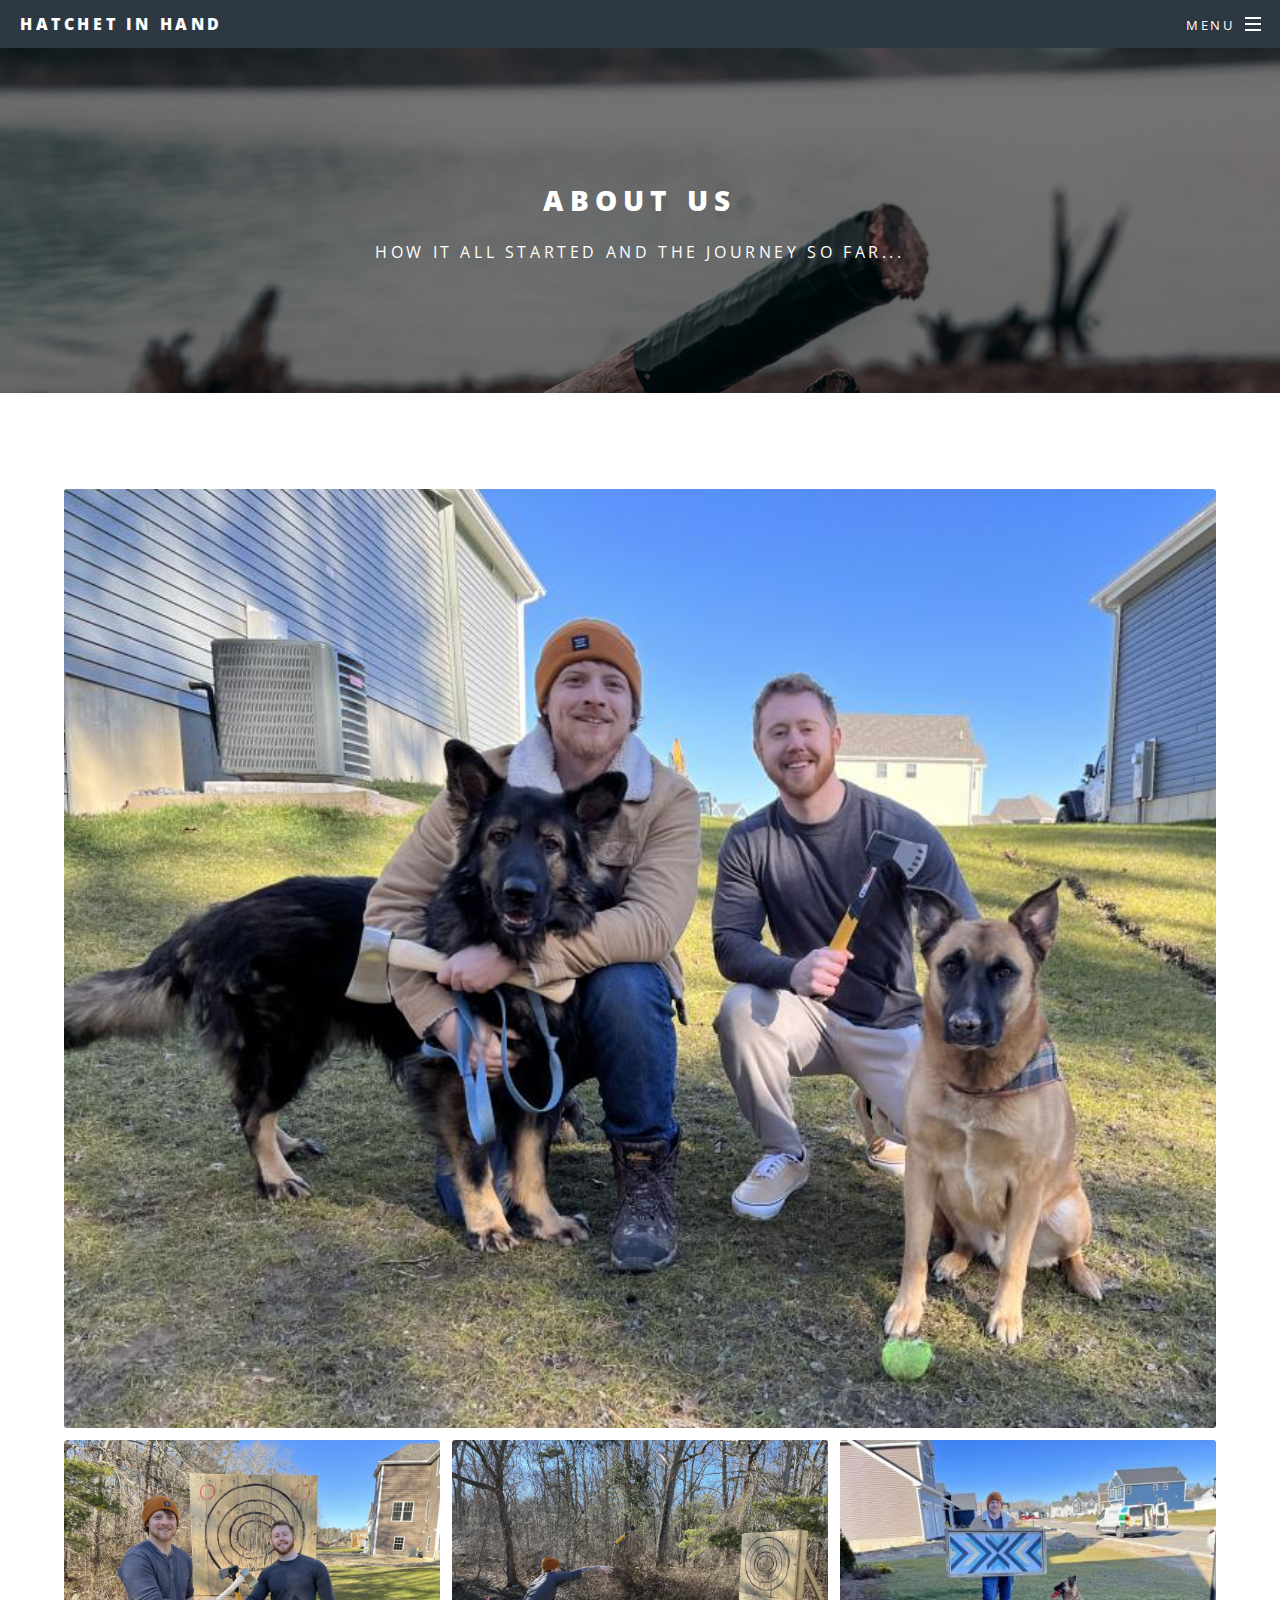
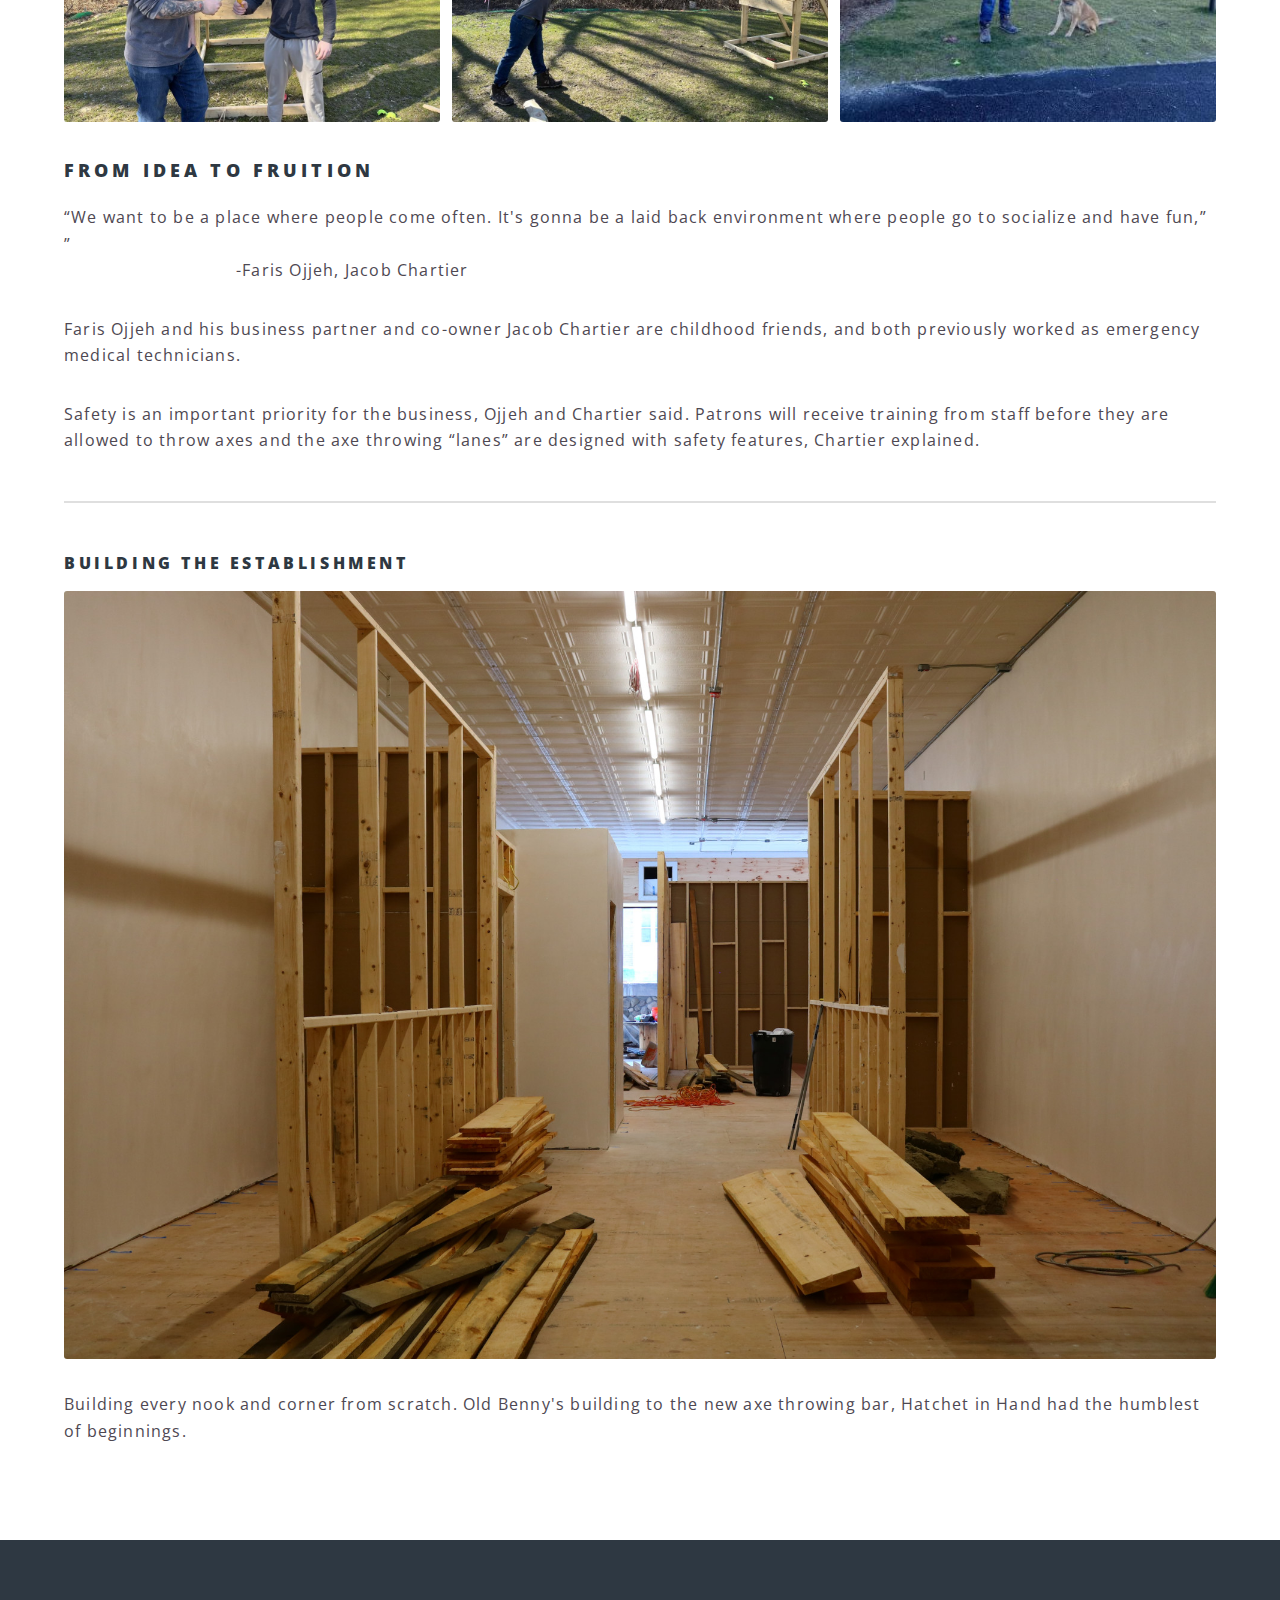
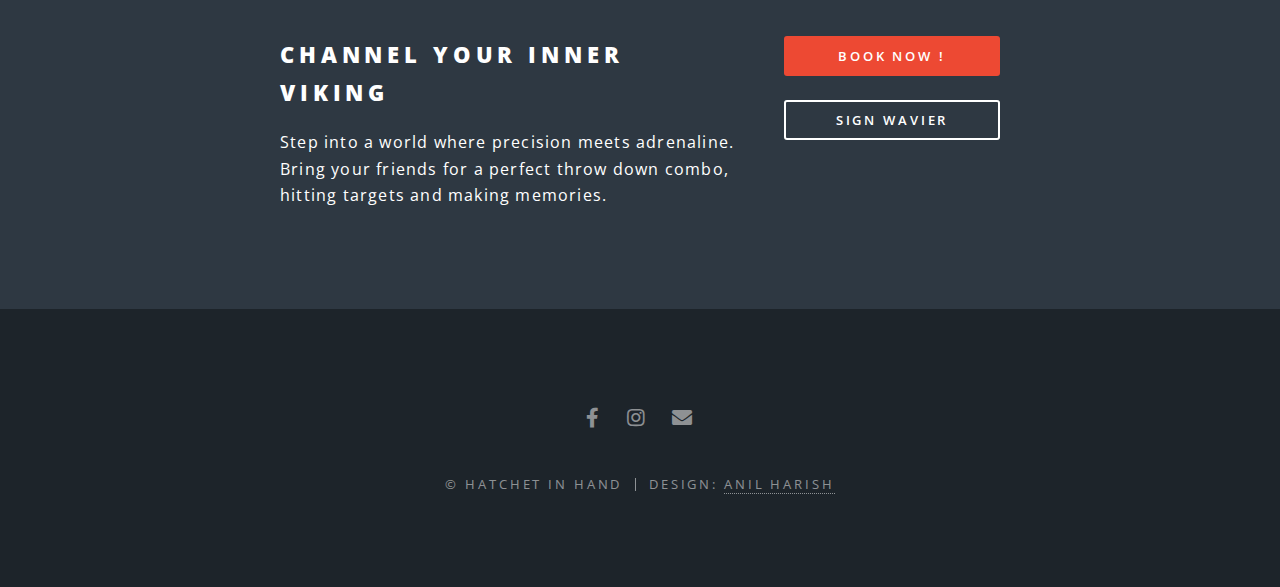
==== commit 996292ec: "FAQ and throwing pages" ====
--- a/about.html
+++ b/about.html
@@ -6,7 +6,7 @@
 -->
 <html>
 	<head>
-		<title>Hatchet in Hand -- Axe Throwing & Bar</title>
+		<title>Hatchet in Hand - About Us</title>
 		<meta charset="utf-8" />
 		<meta name="viewport" content="width=device-width, initial-scale=1, user-scalable=no" />
 		<link rel="stylesheet" href="assets/css/main.css" />
@@ -21,7 +21,7 @@
 
 				<!-- Header -->
 					<header id="header">
-						<h1><a href="index.html">HATCHET IN HAND</a></h1>
+						<h1><a href="https://hatchetinhand.com">HATCHET IN HAND</a></h1>
 						<nav id="nav">
 							<ul>
 								<li class="special">
@@ -32,7 +32,9 @@
 											<li><a href="https://hatchetinhand.checkfront.com/reserve/documents/directory/">Liability Wavier</a></li>
 											<li><a href="about.html">About Us</a></li>
 											<li><a href="https://hatchetinhand.checkfront.com/reserve/">Book Your Lane</a></li>
+											<li><a href="throwing.html">Before you throw</a></li>
 											<li><a href="https://hatchetinhand.checkfront.com/">Employee Portal</a></li>
+											<li><a href="faqs.html">FAQs</a></li>
 										</ul>
 									</div>
 								</li>
@@ -45,7 +47,7 @@
 						<header>
 							<h2>About Us</h2>
 							<p>
-								Aliquam ut ex ut interdum donec amet imperdiet eleifend
+								How it all started and The journey so far...
 							</p>
 						</header>
 						<section class="wrapper style5">
@@ -90,6 +92,20 @@
 							</div>
 						</section>
 					</article>
+				<section id="cta" class="wrapper style4">
+					<div class="inner">
+						<header>
+							<h2>Channel your inner viking</h2>
+							<p>
+								Step into a world where precision meets adrenaline. Bring your friends for a perfect throw down combo, hitting targets and making memories.
+							</p>
+						</header>
+						<ul class="actions stacked">
+							<li><a href="https://hatchetinhand.checkfront.com/reserve/" class="button fit primary">Book now !</a></li>
+							<li><a href="https://hatchetinhand.checkfront.com/reserve/documents/directory/" class="button fit">Sign Wavier</a></li>
+						</ul>
+					</div>
+				</section>
 
 				<!-- Footer -->
 					<footer id="footer">
